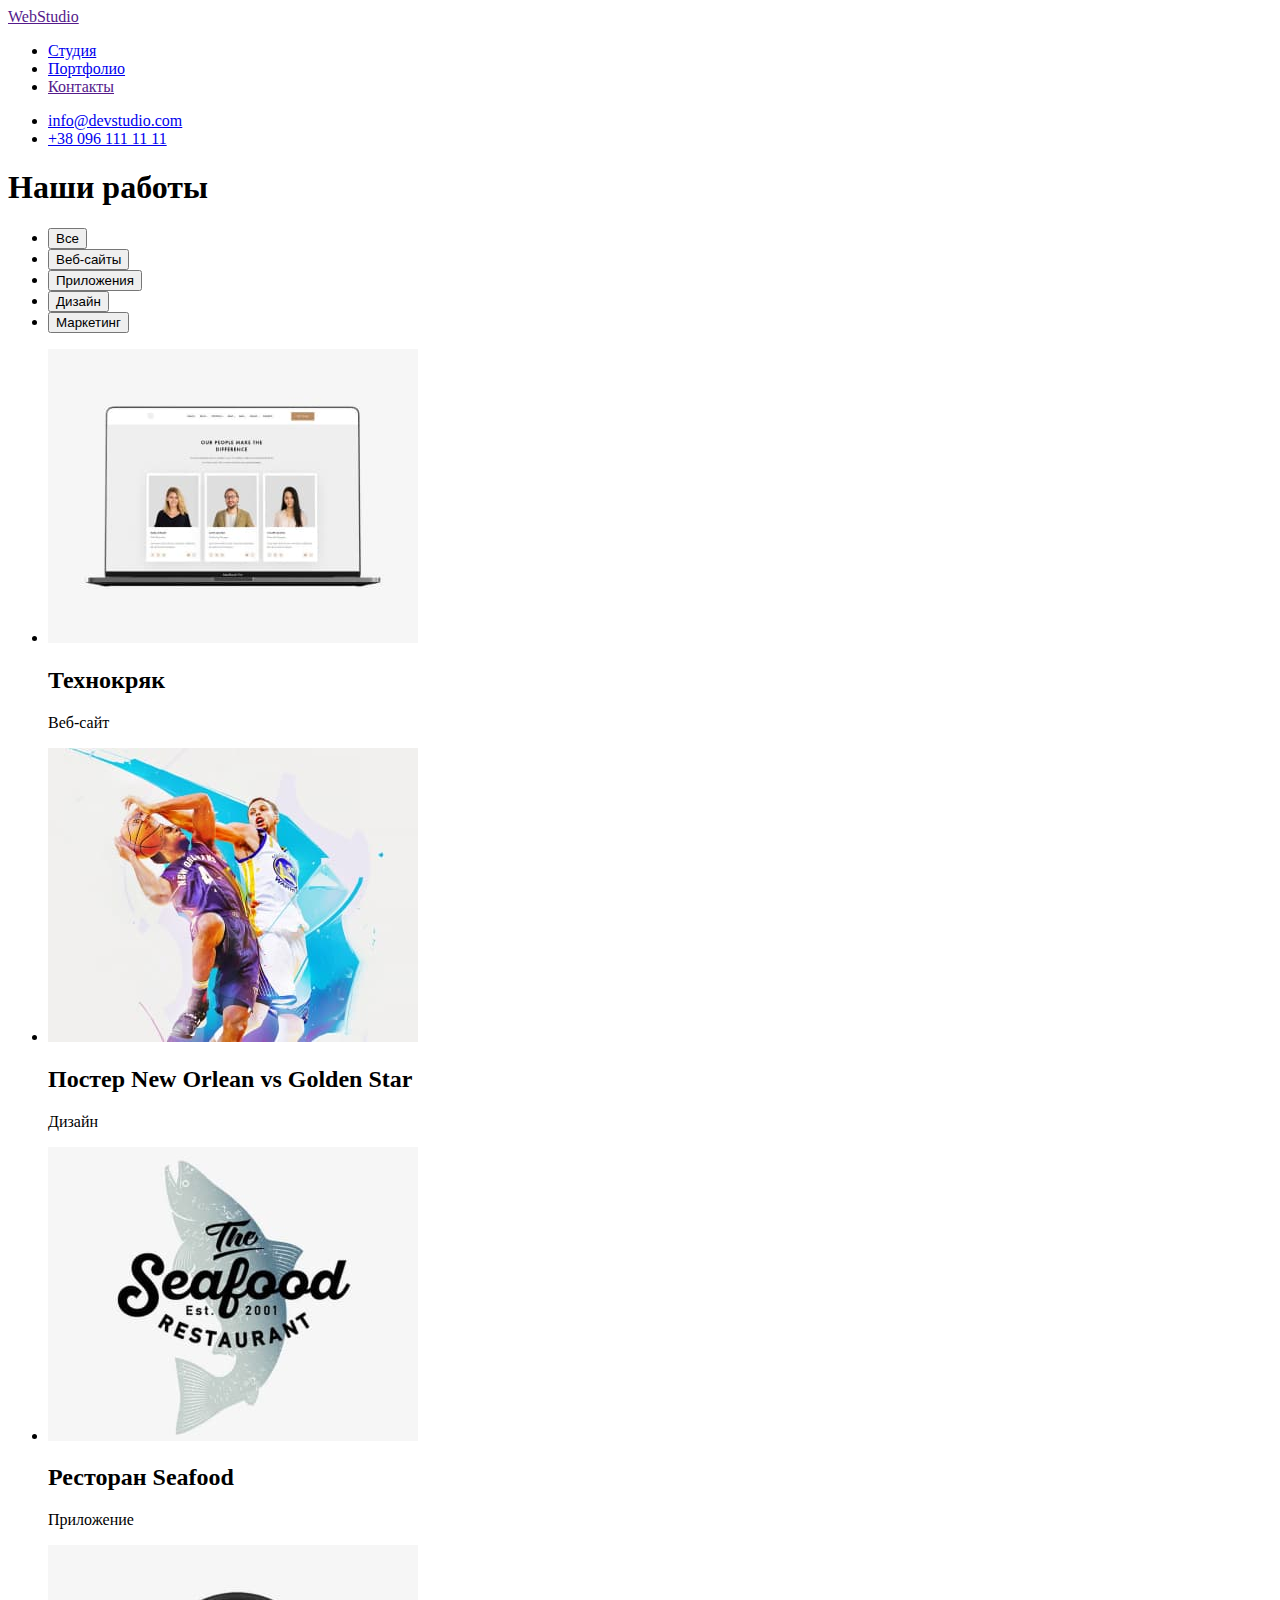
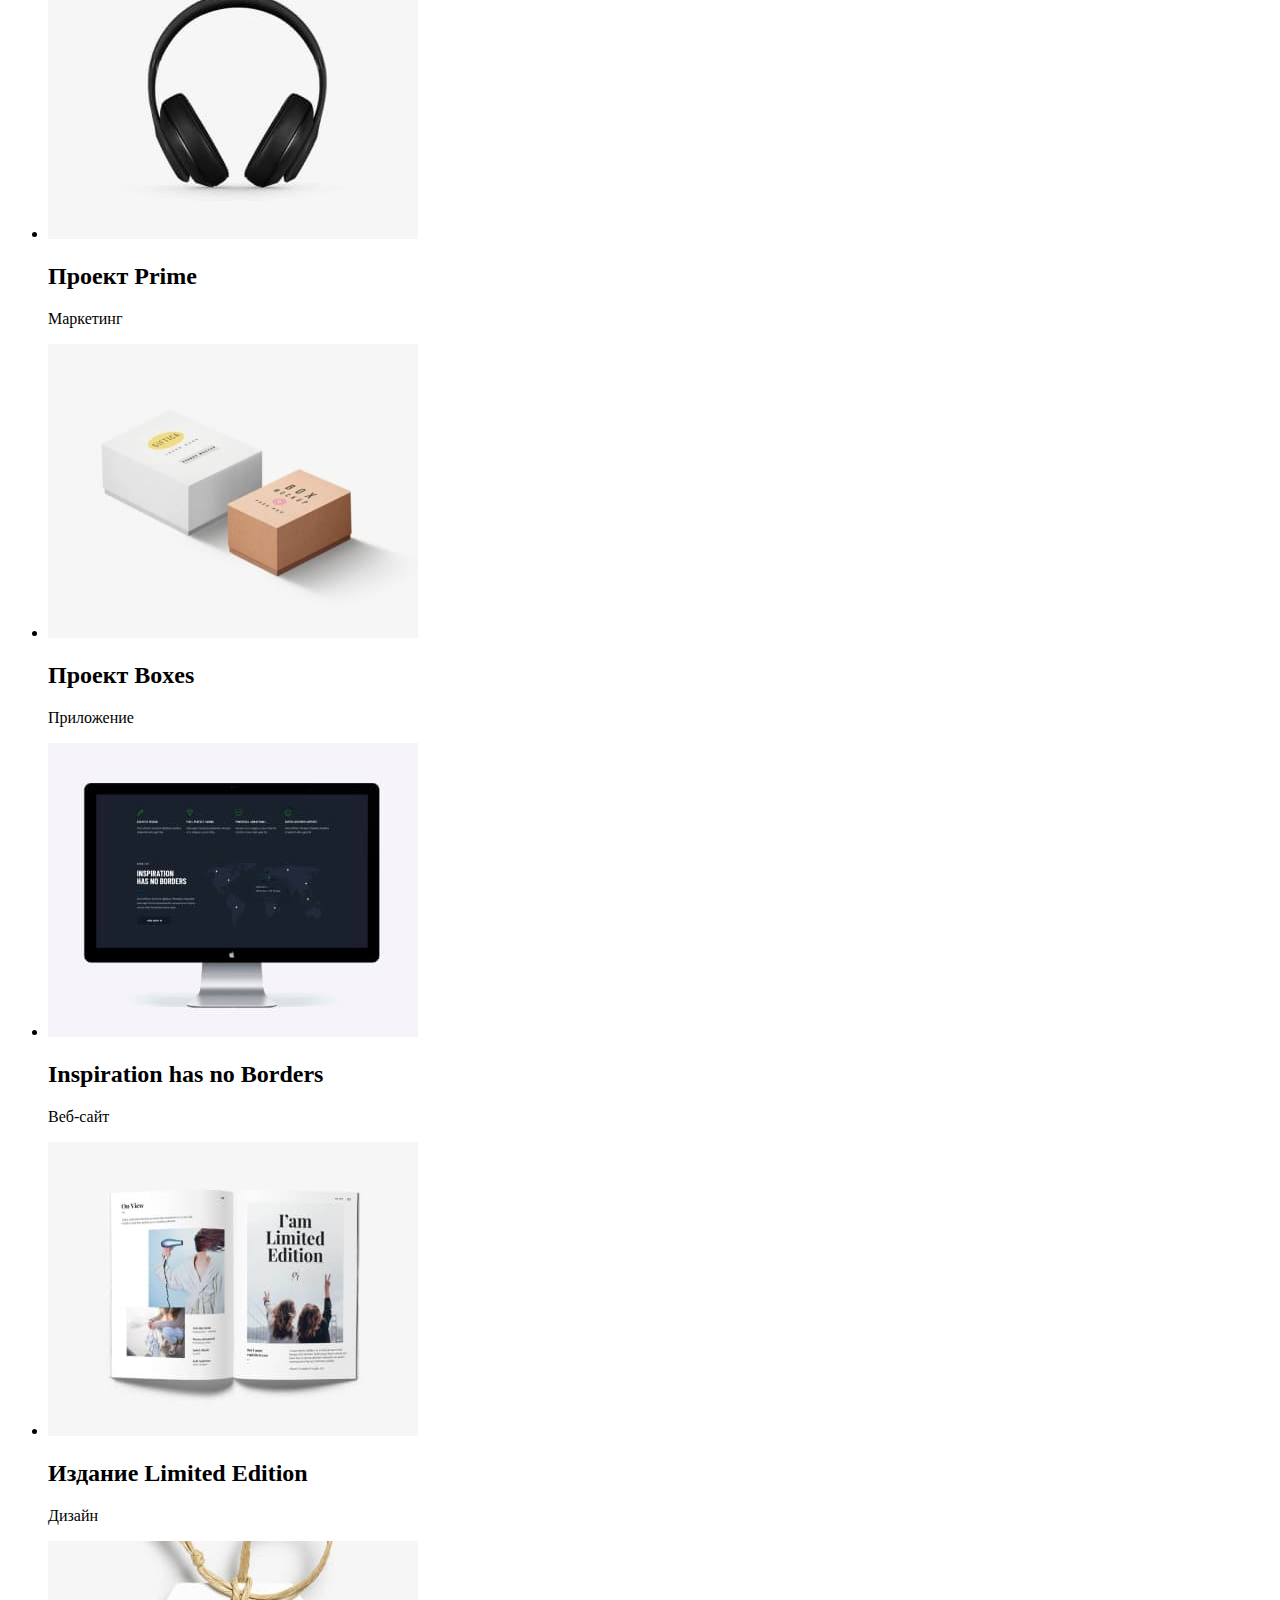
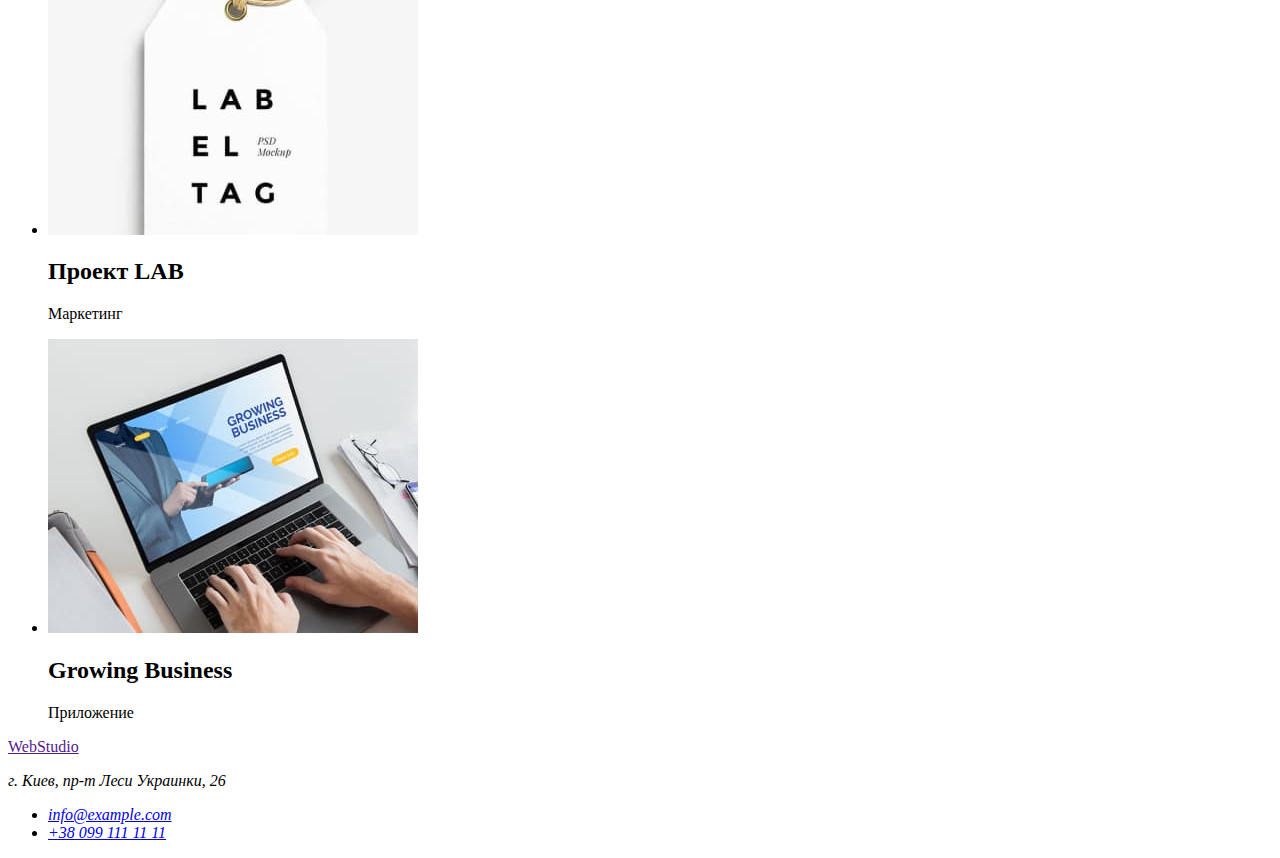
==== portfolio.html @ 91c0edac "Делает разметку для Портфолио" ====
<!DOCTYPE html>
<html lang="ru">

<head>
    <meta charset="UTF-8">
    <meta http-equiv="X-UA-Compatible" content="IE=edge">
    <meta name="viewport" content="width=device-width, initial-scale=1.0">
    <title>Document</title>
</head>

<body>
    <header>
        <nav>
            <a href="">
                WebStudio
            </a>
            <ul>
                <li><a href="./index.html">Студия</a></li>
                <li><a href="./portfolio.html">Портфолио</a></li>
                <li><a href="">Контакты</a></li>
            </ul>
        </nav>
        <ul>
            <li><a href="mailto:info@devstudio.com">info@devstudio.com</a></li>
            <li><a href="tel:+380961111111">+38 096 111 11 11</a></li>
        </ul>

    </header>
    <main>
        <h1>Наши работы</h1>
        <ul>
            <li><button type="button">Все</button></li>
            <li><button type="button">Веб-сайты</button></li>
            <li><button type="button">Приложения</button></li>
            <li><button type="button">Дизайн</button></li>
            <li><button type="button">Маркетинг</button></li>
        </ul>
        <section>
            <ul>
                <li>
                    <img src="./images/img-1.jpg" alt="Разработка сайта" width="370" height="294">
                    <h2>Технокряк</h2>
                    <p>Веб-сайт</p>
                </li>
                <li>
                    <img src="./images/img-2.jpg" alt="Дизайн постера" width="370" height="294">
                    <h2>Постер <span lang="en">New Orlean vs Golden Star</span></h2>
                    <p>Дизайн</p>
                </li>
                <li>
                    <img src="./images/img-3.jpg" alt="Приложение для ресторана" width="370" height="294">
                    <h2>Ресторан <span lang="en">Seafood</span></h2>
                    <p>Приложение</p>
                </li>
                <li>
                    <img src="./images/img-4.jpg" alt="Маркетинговый проект для аксессуаров" width="370" height="294">
                    <h2>Проект <span lang="en">Prime</span></h2>
                    <p>Маркетинг</p>
                </li>
                <li>
                    <img src="./images/img-5.jpg" alt="Маркетинговый проект для упаковочных материалов" width="370"
                        height="294">
                    <h2>Проект <span lang="en">Boxes</span></h2>
                    <p>Приложение</p>
                </li>
                <li>
                    <img src="./images/img-6.jpg" alt="Разработка веб сайта" width="370" height="294">
                    <h2 lang="en">Inspiration has no Borders</h2>
                    <p>Веб-сайт</p>
                </li>
                <li>
                    <img src="./images/img-7.jpg" alt="Дизайн для печатного издания" width="370" height="294">
                    <h2>Издание <span lang="en">Limited Edition</span></h2>
                    <p>Дизайн</p>
                </li>
                <li>
                    <img src="./images/img-8.jpg" alt="Маркетинговый проект для ярлыков на одежду" width="370"
                        height="294">
                    <h2>Проект <span lang="en">LAB</span></h2>
                    <p>Маркетинг</p>
                </li>
                <li>
                    <img src="./images/img-9.jpg" alt="Разработка приложения для сайта" width="370" height="294">
                    <h2 lang="en">Growing Business</h2>
                    <p>Приложение</p>
                </li>
            </ul>
        </section>
    </main>

    <footer>
        <a href="">
            WebStudio
        </a>
        <address>
            <p>г. Киев, пр-т Леси Украинки, 26</p>
            <ul>
                <li><a href="mailto:info@example.com">info@example.com</a></li>
                <li><a href="tel:+380991111111">+38 099 111 11 11</a></li>
            </ul>

        </address>

    </footer>
</body>

</html>
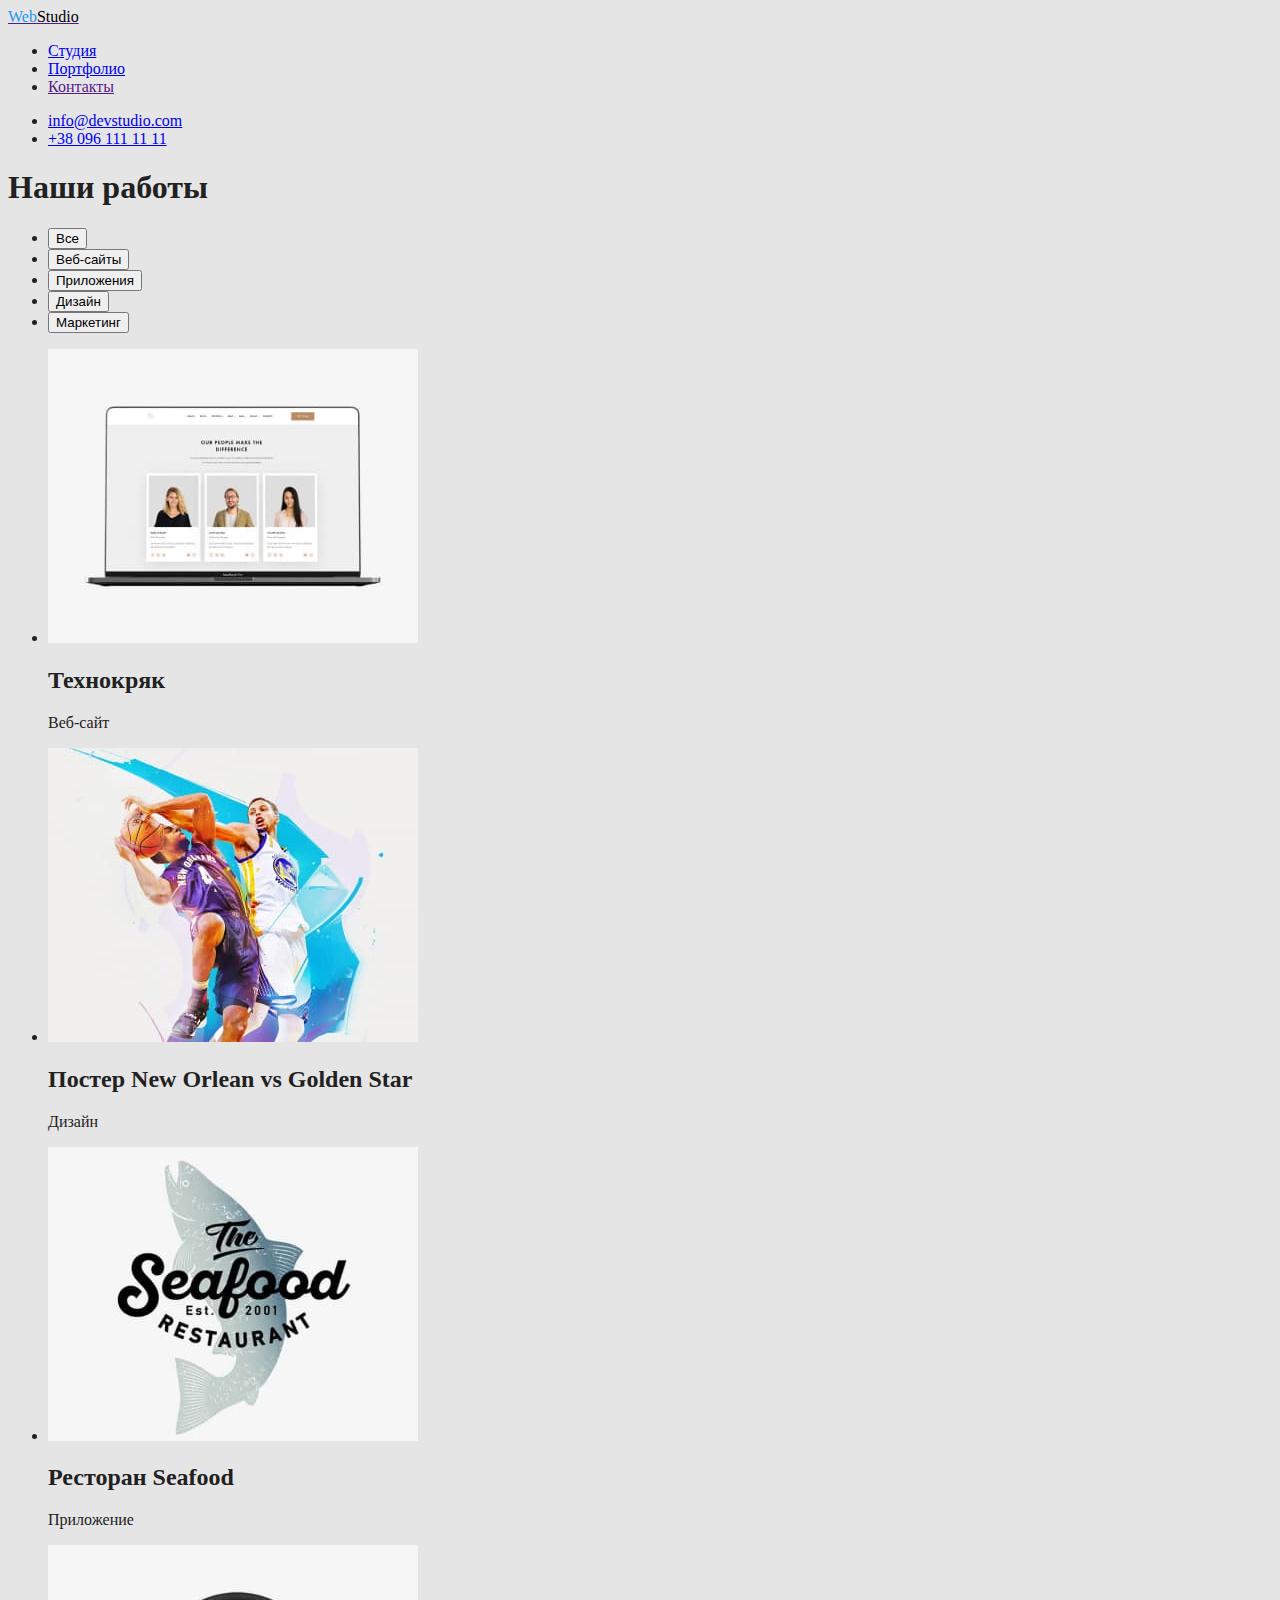
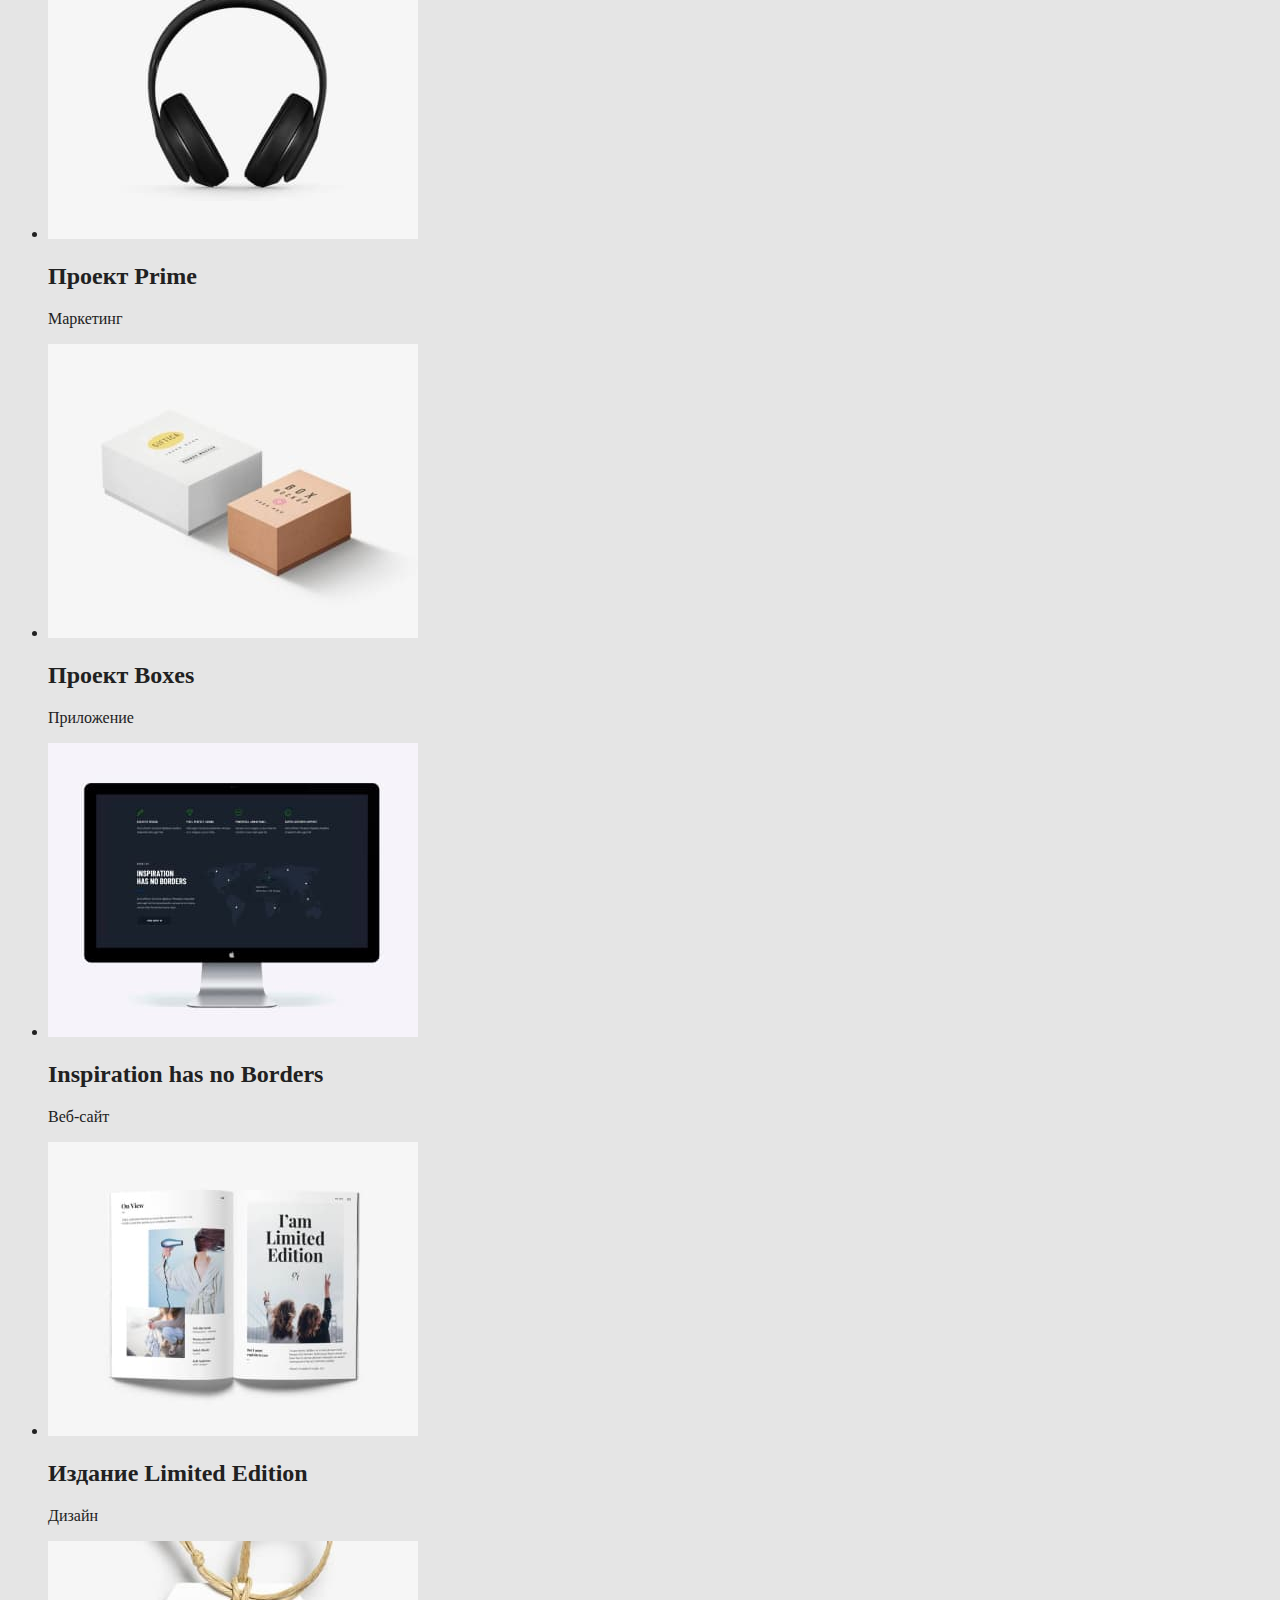
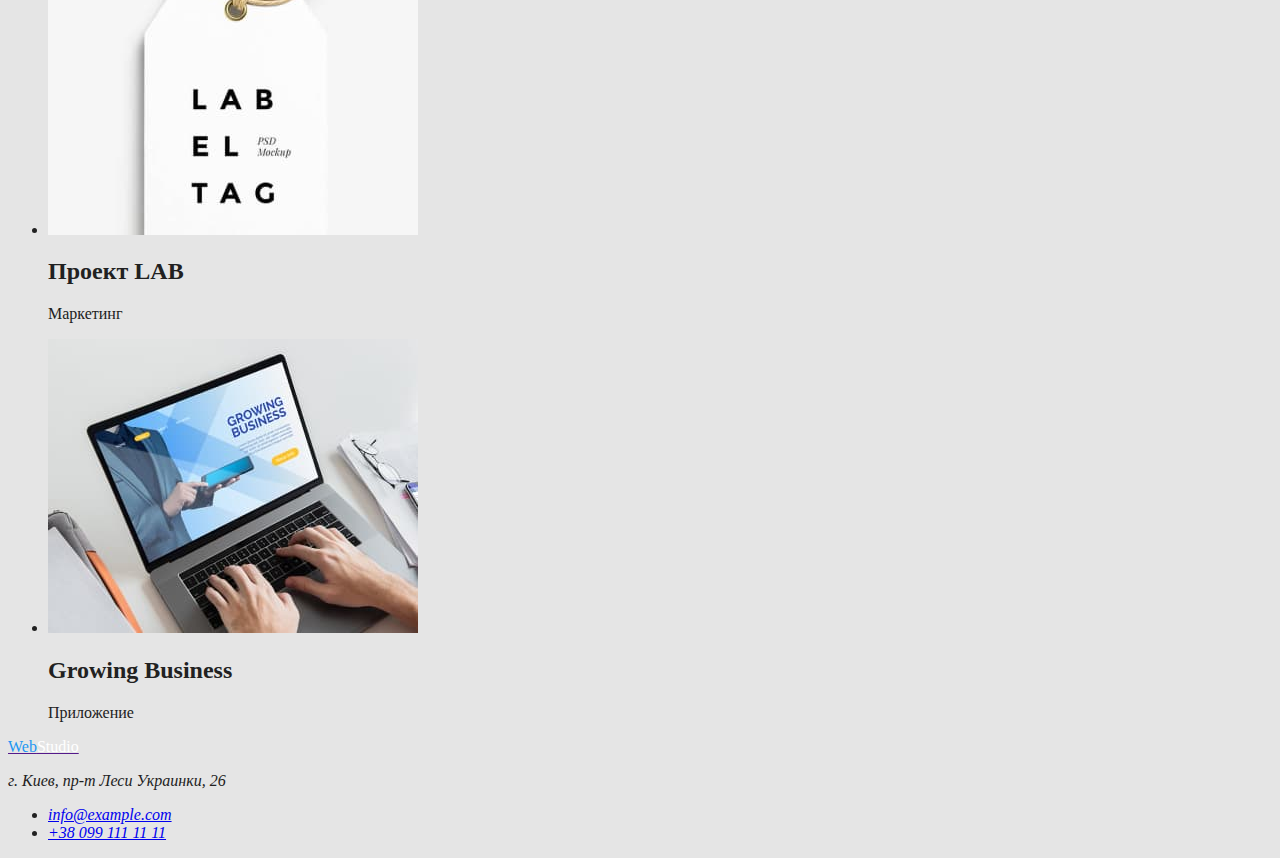
==== commit ac8ded8c: "Добавляет файл стилей" ====
--- a/portfolio.html
+++ b/portfolio.html
@@ -6,13 +6,14 @@
     <meta http-equiv="X-UA-Compatible" content="IE=edge">
     <meta name="viewport" content="width=device-width, initial-scale=1.0">
     <title>Document</title>
+    <link rel="stylesheet" href="./css/styles.css">
 </head>
 
 <body>
     <header>
         <nav>
             <a href="">
-                WebStudio
+                <span class="logo">Web</span><span class="logopart1">Studio</span>
             </a>
             <ul>
                 <li><a href="./index.html">Студия</a></li>
@@ -90,7 +91,7 @@
 
     <footer>
         <a href="">
-            WebStudio
+            <span class="logo">Web</span><span class="logopart2">Studio</span>
         </a>
         <address>
             <p>г. Киев, пр-т Леси Украинки, 26</p>
--- a/css/styles.css
+++ b/css/styles.css
@@ -0,0 +1,26 @@
+body {
+  background: #e5e5e5;
+  color: #212121;
+}
+
+:root {
+  --paragraph-text-color: #757575;
+  --title-text-color: #212121;
+  --accent-text-color: #2196f3;
+  --primary-white-color: #ffffff;
+  --adress-text-color: rgba(255, 255, 255, 0.6);
+}
+
+/* Логотип */
+
+.logo {
+  color: #2196f3;
+}
+
+.logopart1 {
+  color: #000000;
+}
+
+.logopart2 {
+  color: #ffffff;
+}
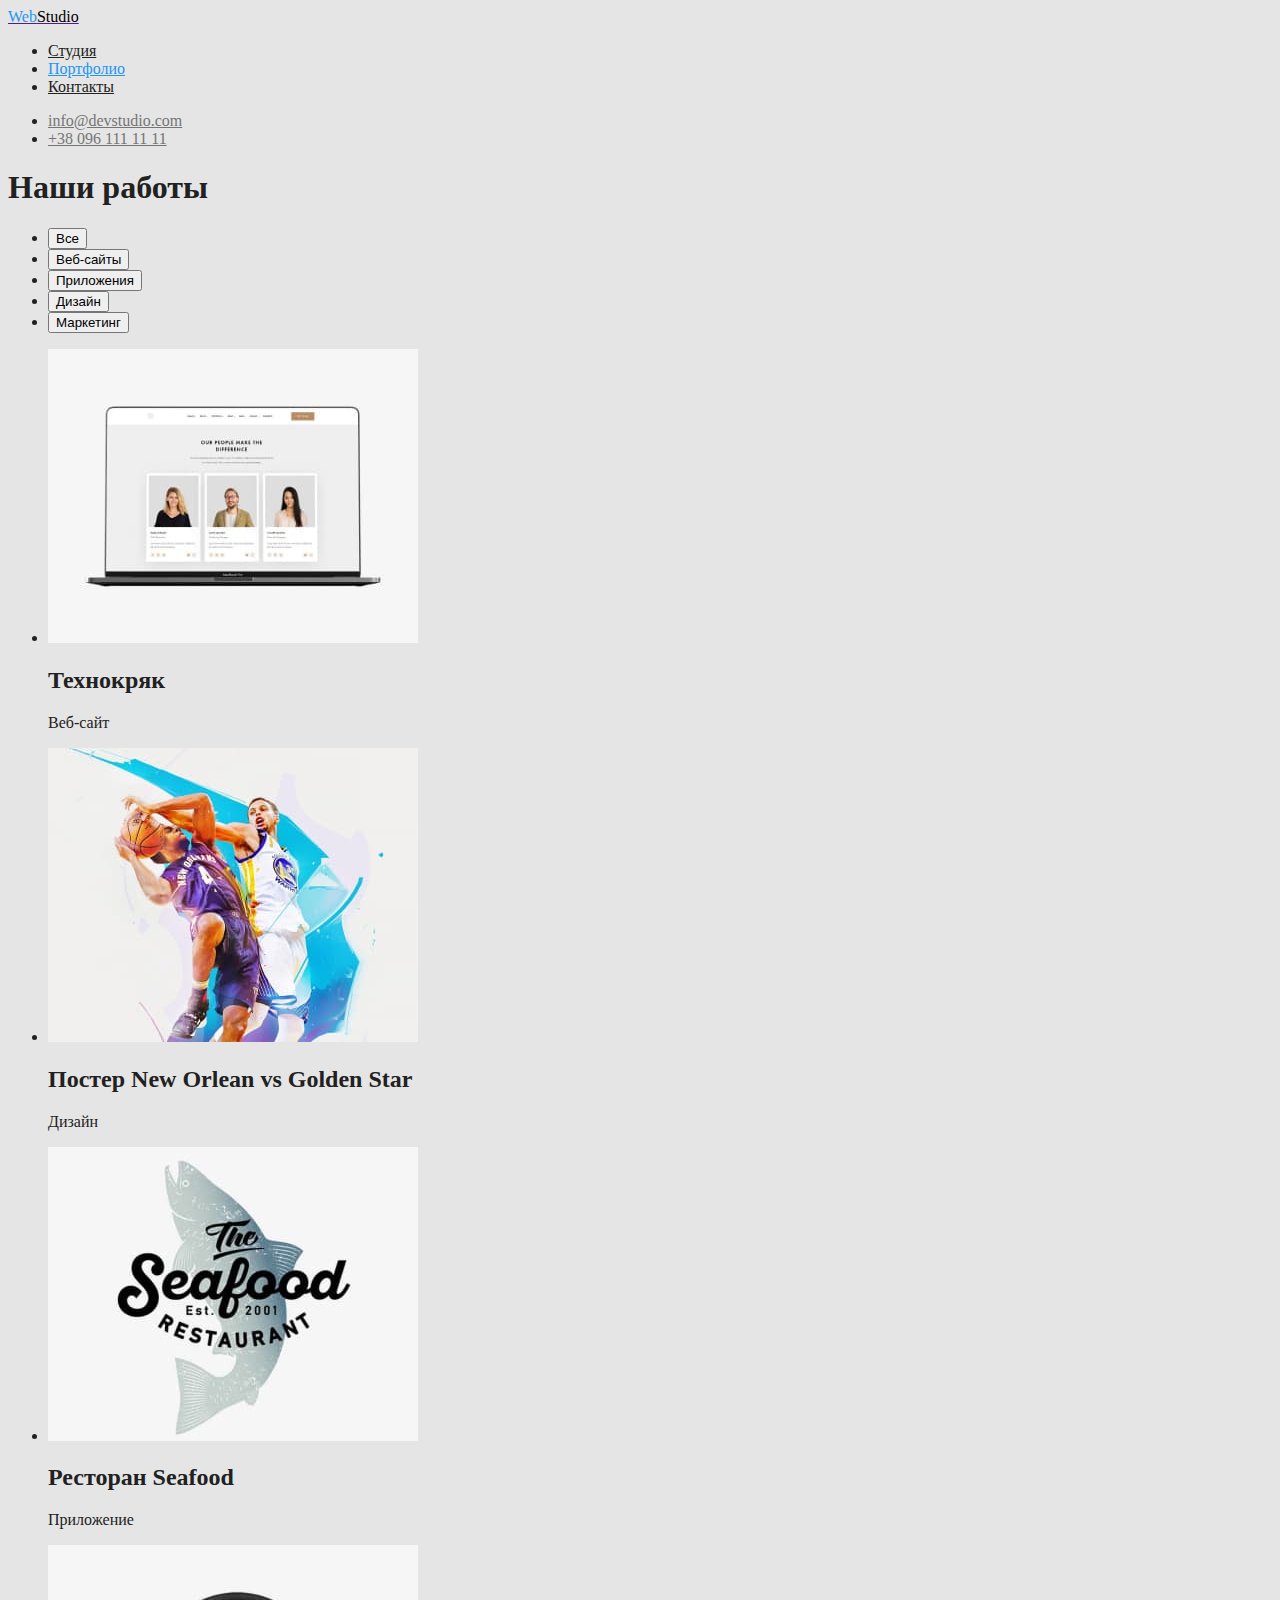
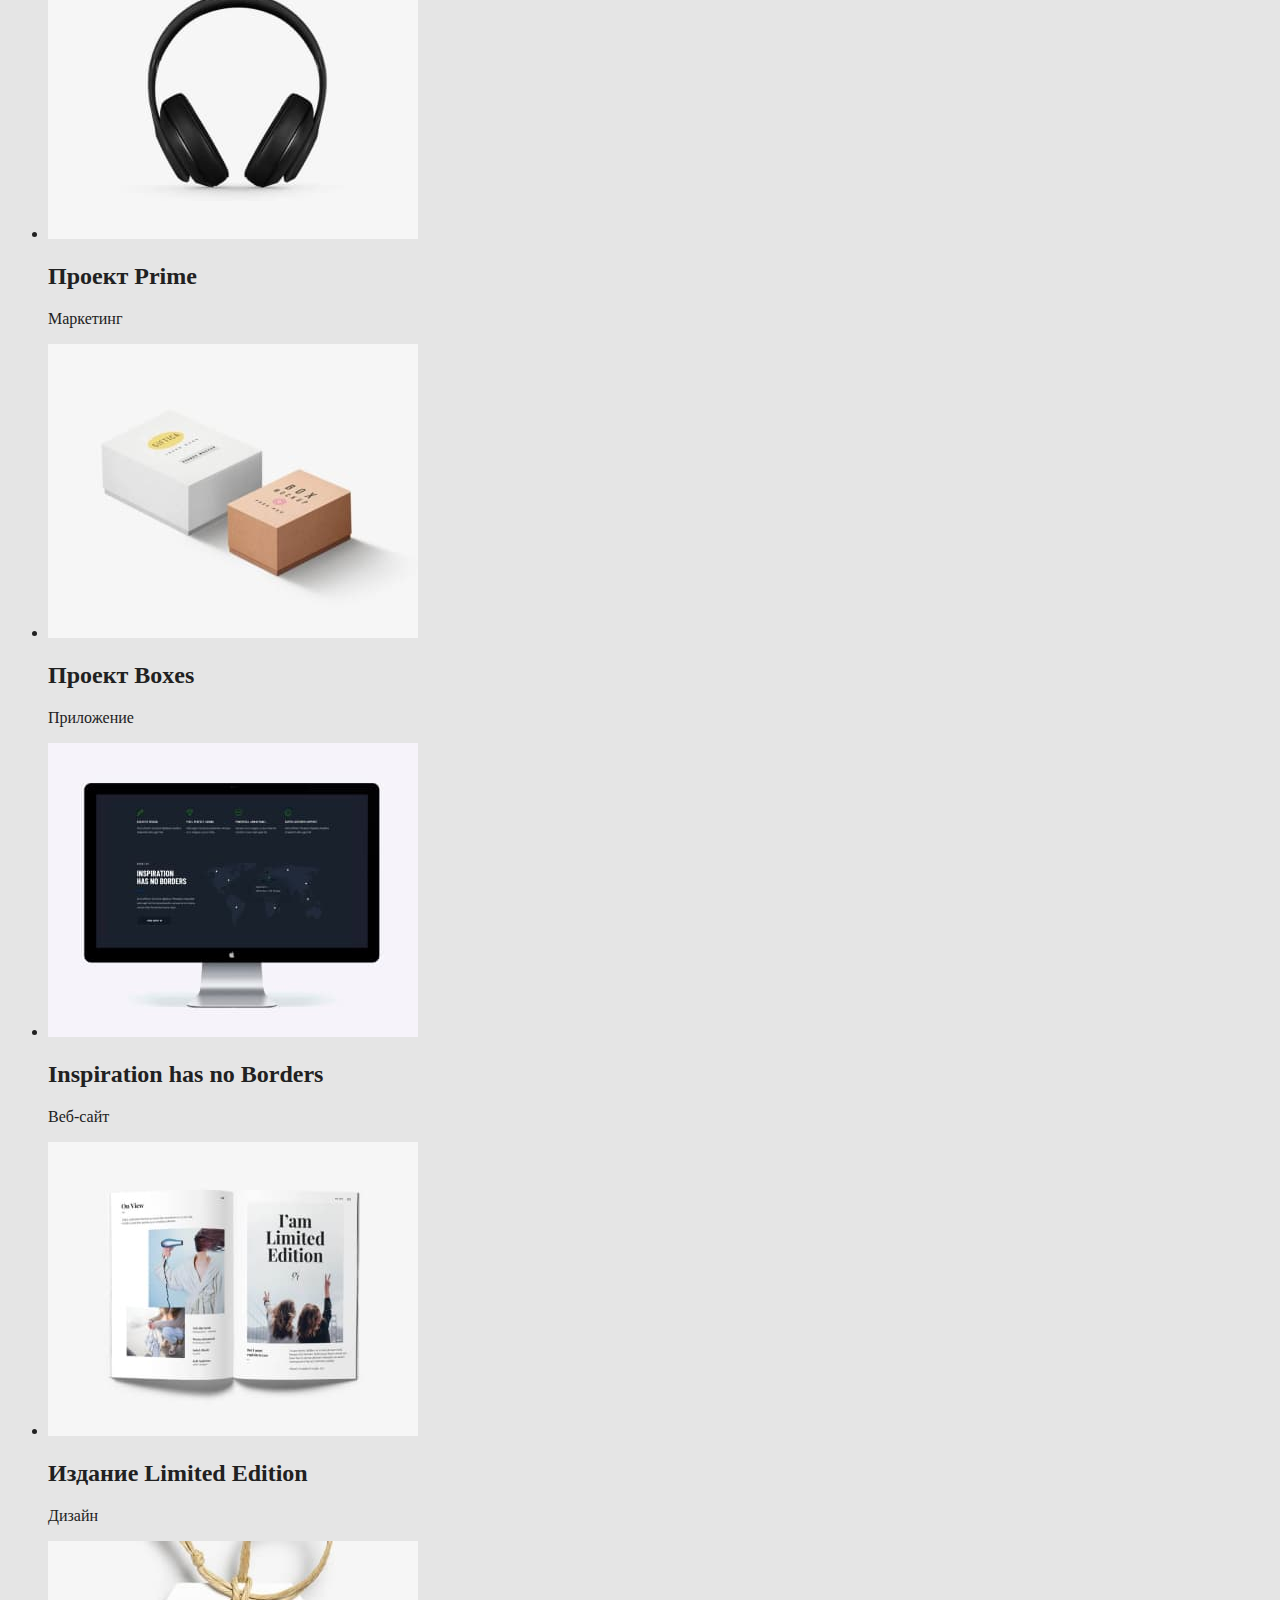
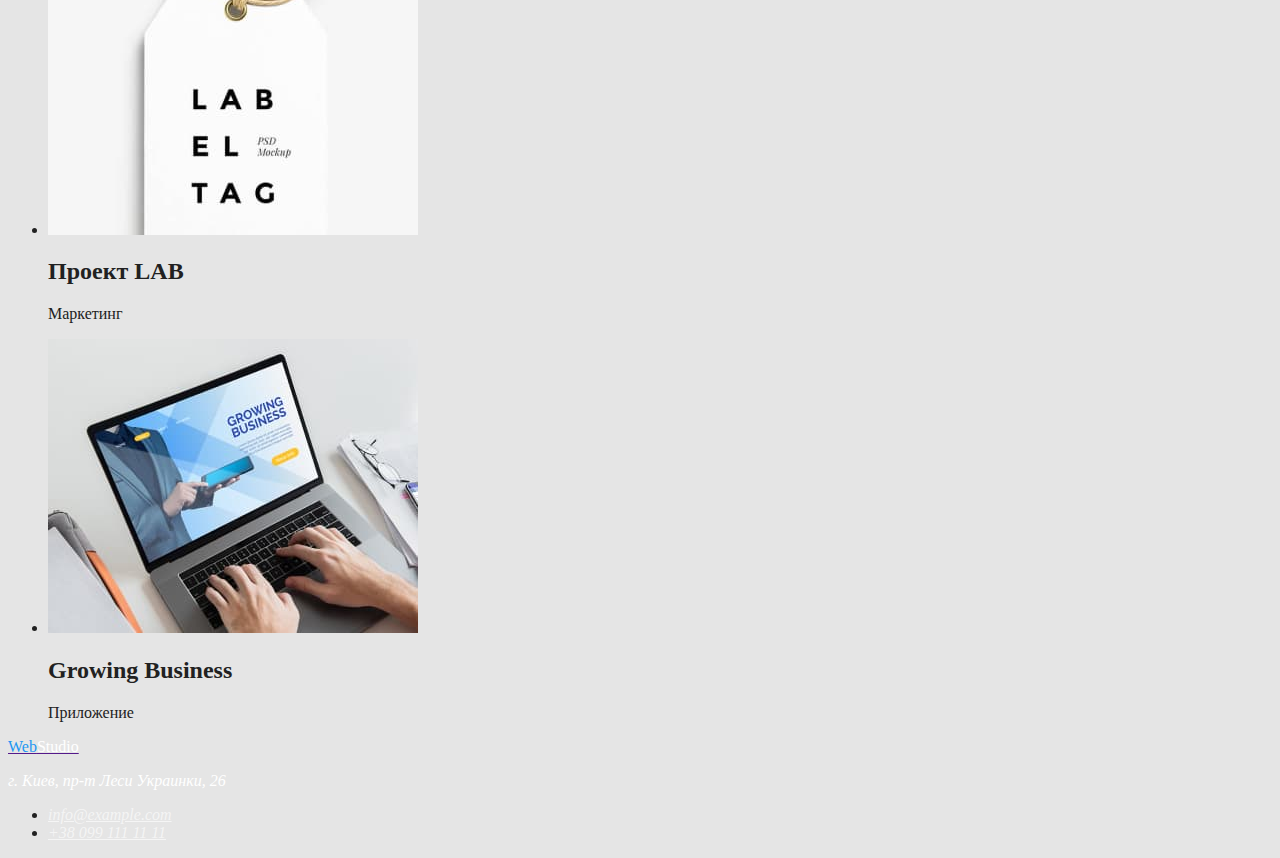
==== commit d2f868d3: "Размечает цветовую палитру" ====
--- a/portfolio.html
+++ b/portfolio.html
@@ -15,15 +15,15 @@
             <a href="">
                 <span class="logo">Web</span><span class="logopart1">Studio</span>
             </a>
-            <ul>
-                <li><a href="./index.html">Студия</a></li>
-                <li><a href="./portfolio.html">Портфолио</a></li>
-                <li><a href="">Контакты</a></li>
+            <ul class="site-nav">
+                <li><a href="./index.html" class="link">Студия</a></li>
+                <li><a href="./portfolio.html" class="link current">Портфолио</a></li>
+                <li><a href="" class="link">Контакты</a></li>
             </ul>
         </nav>
-        <ul>
-            <li><a href="mailto:info@devstudio.com">info@devstudio.com</a></li>
-            <li><a href="tel:+380961111111">+38 096 111 11 11</a></li>
+        <ul class="contacts">
+            <li><a href="mailto:info@devstudio.com" class="contacts-item">info@devstudio.com</a></li>
+            <li><a href="tel:+380961111111" class="contacts-item">+38 096 111 11 11</a></li>
         </ul>
 
     </header>
@@ -94,10 +94,10 @@
             <span class="logo">Web</span><span class="logopart2">Studio</span>
         </a>
         <address>
-            <p>г. Киев, пр-т Леси Украинки, 26</p>
-            <ul>
-                <li><a href="mailto:info@example.com">info@example.com</a></li>
-                <li><a href="tel:+380991111111">+38 099 111 11 11</a></li>
+            <p class="city">г. Киев, пр-т Леси Украинки, 26</p>
+            <ul class="info">
+                <li><a href="mailto:info@example.com" class="item">info@example.com</a></li>
+                <li><a href="tel:+380991111111" class="item">+38 099 111 11 11</a></li>
             </ul>
 
         </address>
--- a/css/styles.css
+++ b/css/styles.css
@@ -1,20 +1,21 @@
+:root {
+  --primary-text-color: #212121;
+  --paragraph-text-color: #757575; /*цвет параграфов*/
+  --title-text-color: #212121; /*цвет заголовков*/
+  --accent-color: #2196f3; /*цвет акцентов*/
+  --primary-white-color: #ffffff; /*цвет преимущественного*/
+  --adress-text-color: rgba(255, 255, 255, 0.6); /*цвет текста в футере*/
+}
+
 body {
   background: #e5e5e5;
   color: #212121;
 }
 
-:root {
-  --paragraph-text-color: #757575;
-  --title-text-color: #212121;
-  --accent-text-color: #2196f3;
-  --primary-white-color: #ffffff;
-  --adress-text-color: rgba(255, 255, 255, 0.6);
-}
-
 /* Логотип */
 
 .logo {
-  color: #2196f3;
+  color: var(--accent-color);
 }
 
 .logopart1 {
@@ -22,5 +23,68 @@
 }
 
 .logopart2 {
-  color: #ffffff;
+  color: var(--primary-white-color);
 }
+
+/* site-nav*/
+
+.site-nav .link {
+  color: #212121;
+}
+
+.site-nav .link:hover,
+.site-nav .link:focus {
+  color: var(--accent-color);
+}
+
+.site-nav .link.current {
+  color: var(--accent-color);
+}
+
+.contacts .contacts-item {
+  color: var(--paragraph-text-color);
+}
+
+.contacts .contacts-item:hover,
+.contacts .contacts-item:focus {
+  color: var(--accent-color);
+}
+
+/*Hero*/
+
+.hero-title {
+  color: var(--primary-white-color);
+}
+
+.btn {
+  background-color: var(--accent-color);
+  color: var(--primary-white-color);
+}
+
+/*Section*/
+
+/*.section-title {
+  
+} оставила данный класс на перечне преимуществ*/
+
+.section .paragraph {
+  color: var(--paragraph-text-color);
+}
+
+.work .team {
+  /*заголовки для шрифтов*/
+}
+
+.profession {
+  color: var(--paragraph-text-color);
+}
+
+/*Footer*/
+
+.city {
+  color: var(--primary-white-color);
+}
+
+.info .item {
+  color: rgba(255, 255, 255, 0.6);
+}
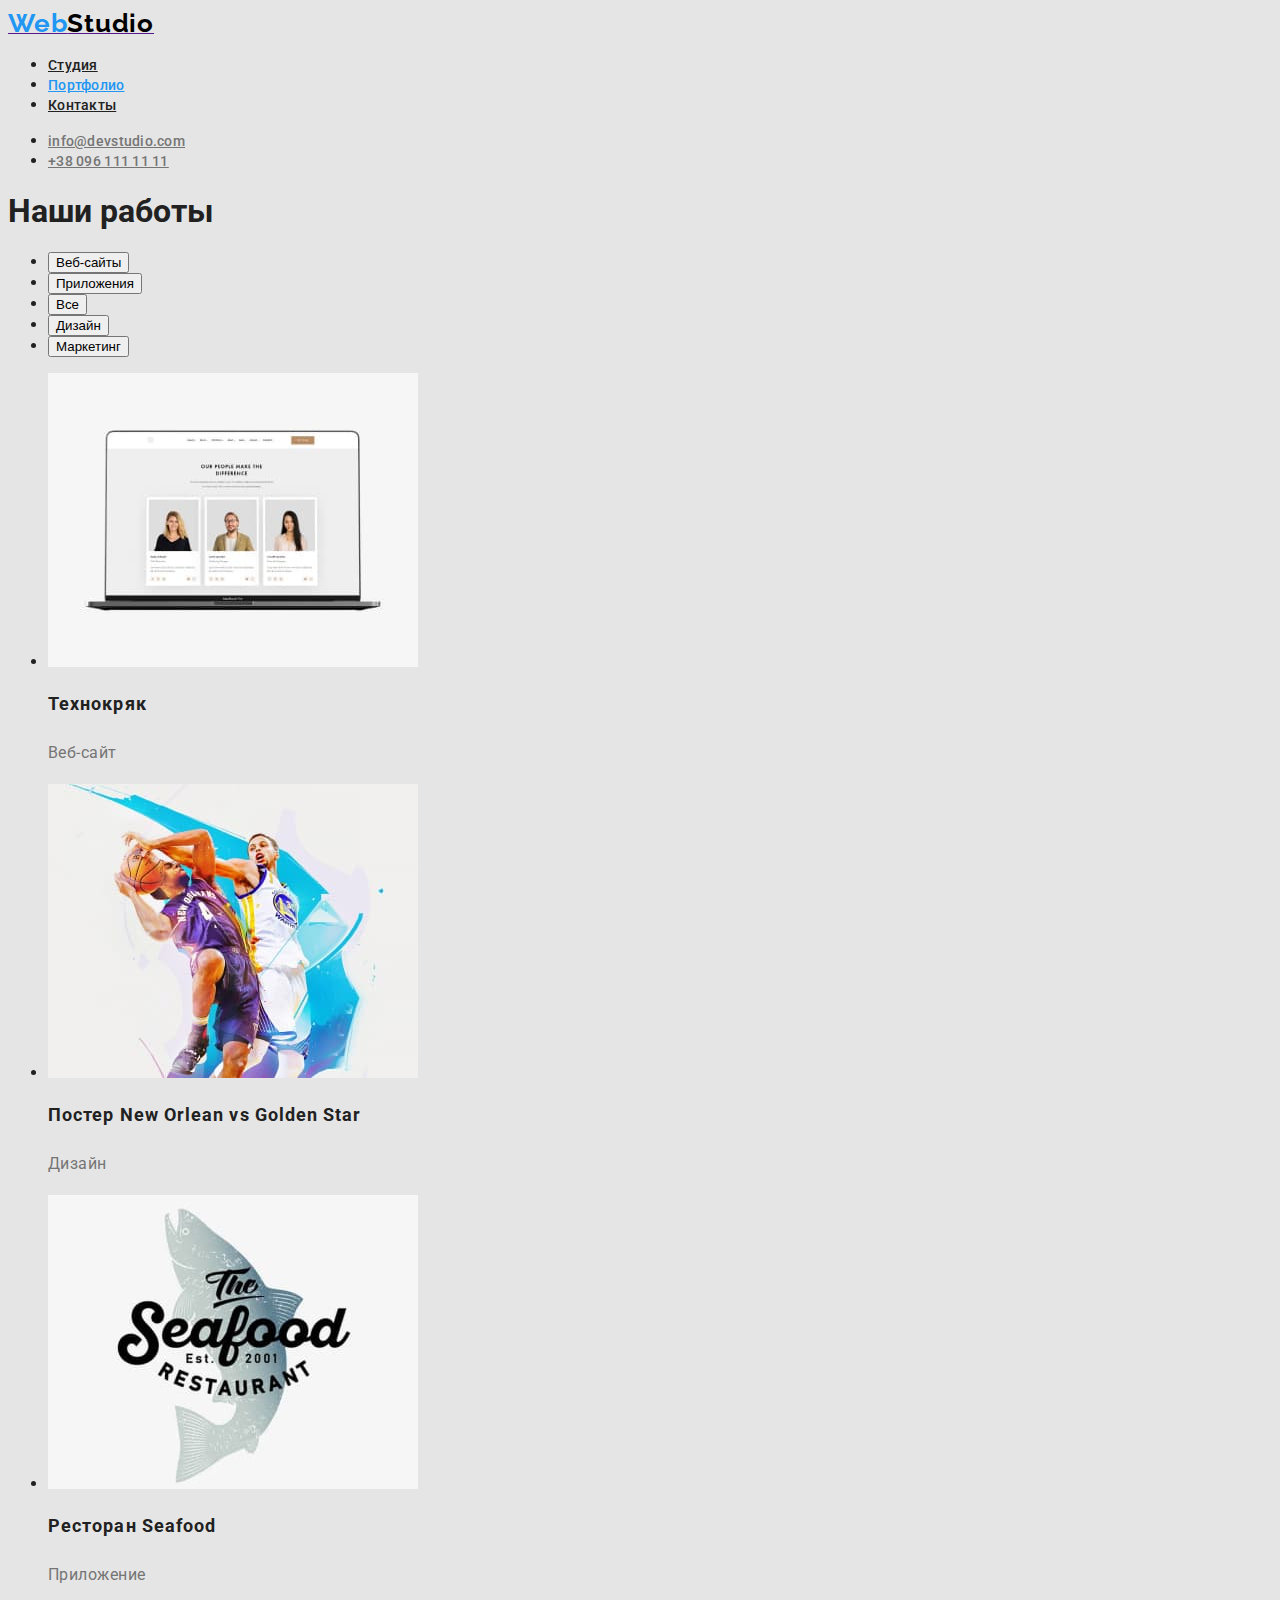
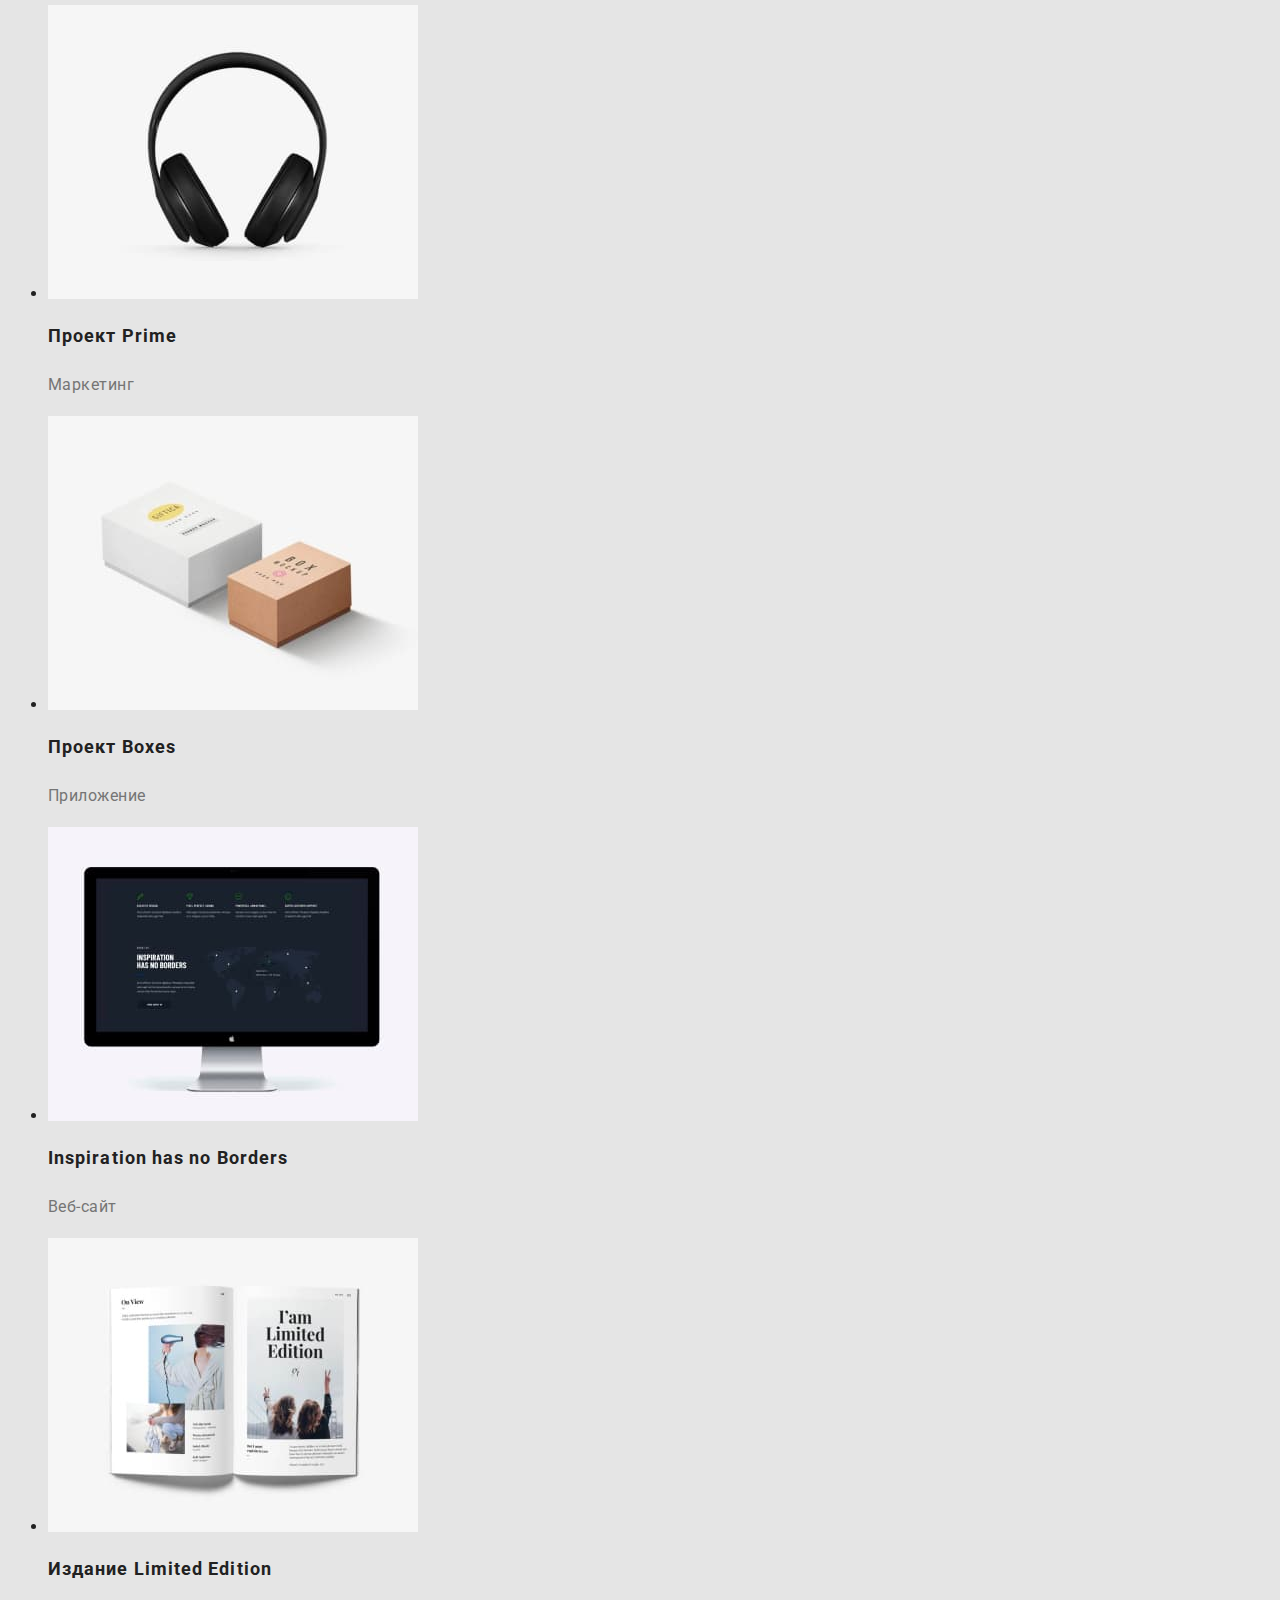
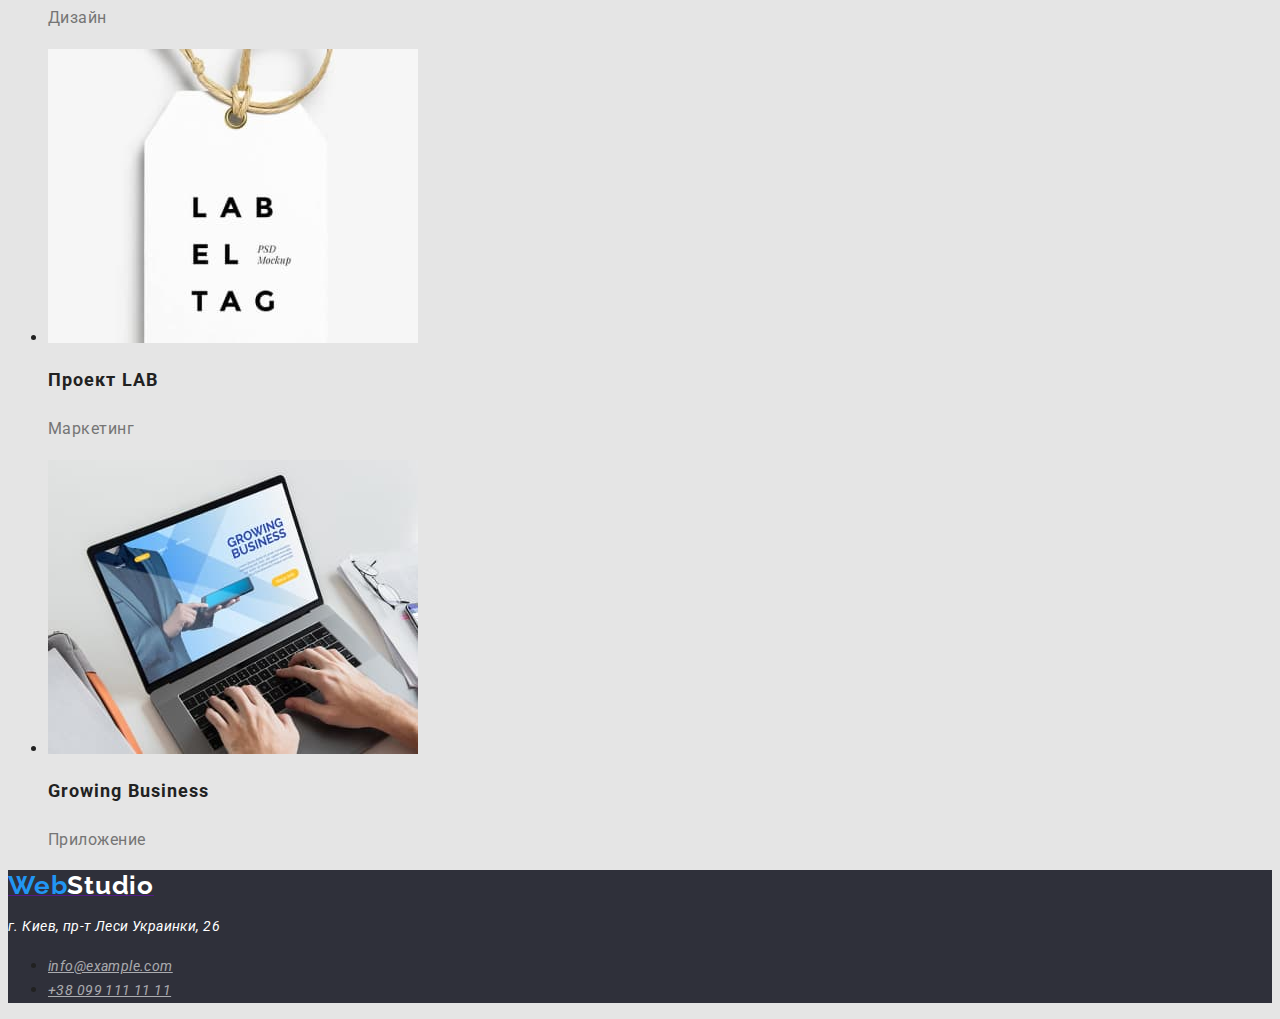
==== commit 132ba88e: "Добавляет шрифты" ====
--- a/portfolio.html
+++ b/portfolio.html
@@ -6,6 +6,10 @@
     <meta http-equiv="X-UA-Compatible" content="IE=edge">
     <meta name="viewport" content="width=device-width, initial-scale=1.0">
     <title>Document</title>
+    <link rel="preconnect" href="https://fonts.googleapis.com">
+    <link rel="preconnect" href="https://fonts.gstatic.com" crossorigin>
+    <link href="https://fonts.googleapis.com/css2?family=Raleway:wght@700&family=Roboto:wght@400;500;700;900&display=swap"
+        rel="stylesheet">
     <link rel="stylesheet" href="./css/styles.css">
 </head>
 
@@ -29,67 +33,67 @@
     </header>
     <main>
         <h1>Наши работы</h1>
-        <ul>
-            <li><button type="button">Все</button></li>
-            <li><button type="button">Веб-сайты</button></li>
-            <li><button type="button">Приложения</button></li>
-            <li><button type="button">Дизайн</button></li>
-            <li><button type="button">Маркетинг</button></li>
+        <ul class="services">
+            <li><button type="button" class="link">Веб-сайты</button></li>
+            <li><button type="button" class="link">Приложения</button></li>
+            <li><button type="button" class="link">Все</button></li>
+            <li><button type="button" class="link">Дизайн</button></li>
+            <li><button type="button" class="link">Маркетинг</button></li>
         </ul>
-        <section>
-            <ul>
+        <section class="projects">
+            <ul class="projects-list">
                 <li>
-                    <img src="./images/img-1.jpg" alt="Разработка сайта" width="370" height="294">
-                    <h2>Технокряк</h2>
-                    <p>Веб-сайт</p>
+                    <img src="./images/img-1.jpg" alt="Изображение сайта на мониторе" width="370" height="294">
+                    <h2 class="projects-title">Технокряк</h2>
+                    <p class="projects-item">Веб-сайт</p>
                 </li>
                 <li>
-                    <img src="./images/img-2.jpg" alt="Дизайн постера" width="370" height="294">
-                    <h2>Постер <span lang="en">New Orlean vs Golden Star</span></h2>
-                    <p>Дизайн</p>
+                    <img src="./images/img-2.jpg" alt="Два баскетболиста" width="370" height="294">
+                    <h2 class="projects-title">Постер <span lang="en">New Orlean vs Golden Star</span></h2>
+                    <p class="projects-item">Дизайн</p>
                 </li>
                 <li>
-                    <img src="./images/img-3.jpg" alt="Приложение для ресторана" width="370" height="294">
-                    <h2>Ресторан <span lang="en">Seafood</span></h2>
-                    <p>Приложение</p>
+                    <img src="./images/img-3.jpg" alt="Логотип ресторана" width="370" height="294">
+                    <h2 class="projects-title">Ресторан <span lang="en">Seafood</span></h2>
+                    <p class="projects-item">Приложение</p>
                 </li>
                 <li>
-                    <img src="./images/img-4.jpg" alt="Маркетинговый проект для аксессуаров" width="370" height="294">
-                    <h2>Проект <span lang="en">Prime</span></h2>
-                    <p>Маркетинг</p>
+                    <img src="./images/img-4.jpg" alt="Наушники" width="370" height="294">
+                    <h2 class="projects-title">Проект <span lang="en">Prime</span></h2>
+                    <p class="projects-item">Маркетинг</p>
                 </li>
                 <li>
-                    <img src="./images/img-5.jpg" alt="Маркетинговый проект для упаковочных материалов" width="370"
+                    <img src="./images/img-5.jpg" alt="Две коробки из картона" width="370"
                         height="294">
-                    <h2>Проект <span lang="en">Boxes</span></h2>
-                    <p>Приложение</p>
+                    <h2 class="projects-title">Проект <span lang="en">Boxes</span></h2>
+                    <p class="projects-item">Приложение</p>
                 </li>
                 <li>
-                    <img src="./images/img-6.jpg" alt="Разработка веб сайта" width="370" height="294">
-                    <h2 lang="en">Inspiration has no Borders</h2>
-                    <p>Веб-сайт</p>
+                    <img src="./images/img-6.jpg" alt="Монитор компьютера" width="370" height="294">
+                    <h2 lang="en" class="projects-title">Inspiration has no Borders</h2>
+                    <p class="projects-item">Веб-сайт</p>
                 </li>
                 <li>
-                    <img src="./images/img-7.jpg" alt="Дизайн для печатного издания" width="370" height="294">
-                    <h2>Издание <span lang="en">Limited Edition</span></h2>
-                    <p>Дизайн</p>
+                    <img src="./images/img-7.jpg" alt="Раскрытая книга" width="370" height="294">
+                    <h2 class="projects-title">Издание <span lang="en">Limited Edition</span></h2>
+                    <p class="projects-item">Дизайн</p>
                 </li>
                 <li>
-                    <img src="./images/img-8.jpg" alt="Маркетинговый проект для ярлыков на одежду" width="370"
+                    <img src="./images/img-8.jpg" alt="Ярлык для одежды" width="370"
                         height="294">
-                    <h2>Проект <span lang="en">LAB</span></h2>
-                    <p>Маркетинг</p>
+                    <h2 class="projects-title">Проект <span lang="en">LAB</span></h2>
+                    <p class="projects-item">Маркетинг</p>
                 </li>
                 <li>
-                    <img src="./images/img-9.jpg" alt="Разработка приложения для сайта" width="370" height="294">
-                    <h2 lang="en">Growing Business</h2>
-                    <p>Приложение</p>
+                    <img src="./images/img-9.jpg" alt="Создание приложения на ноутбуке" width="370" height="294">
+                    <h2 lang="en" class="projects-title">Growing Business</h2>
+                    <p class="projects-item">Приложение</p>
                 </li>
             </ul>
         </section>
     </main>
 
-    <footer>
+    <footer class="footer">
         <a href="">
             <span class="logo">Web</span><span class="logopart2">Studio</span>
         </a>
@@ -99,9 +103,9 @@
                 <li><a href="mailto:info@example.com" class="item">info@example.com</a></li>
                 <li><a href="tel:+380991111111" class="item">+38 099 111 11 11</a></li>
             </ul>
-
+    
         </address>
-
+    
     </footer>
 </body>
 
--- a/css/styles.css
+++ b/css/styles.css
@@ -7,29 +7,52 @@
   --adress-text-color: rgba(255, 255, 255, 0.6); /*цвет текста в футере*/
 }
 
+/* Сайт Студия */
+
 body {
   background: #e5e5e5;
   color: #212121;
+
+  font-family: Roboto, sans-serif;
 }
 
 /* Логотип */
 
 .logo {
   color: var(--accent-color);
+  font-family: Raleway, sans-serif;
+  font-weight: 700;
+  font-size: 26px;
+  line-height: 1.19;
+  letter-spacing: 0.03em;
 }
 
 .logopart1 {
   color: #000000;
+  font-family: Raleway, sans-serif;
+  font-weight: 700;
+  font-size: 26px;
+  line-height: 1.19;
+  letter-spacing: 0.03em;
 }
 
 .logopart2 {
   color: var(--primary-white-color);
+  font-family: Raleway, sans-serif;
+  font-weight: 700;
+  font-size: 26px;
+  line-height: 1.19;
+  letter-spacing: 0.03em;
 }
 
 /* site-nav*/
 
 .site-nav .link {
   color: #212121;
+  font-weight: 500;
+  font-size: 14px;
+  line-height: 1.43;
+  letter-spacing: 0.02em;
 }
 
 .site-nav .link:hover,
@@ -43,6 +66,10 @@
 
 .contacts .contacts-item {
   color: var(--paragraph-text-color);
+  font-weight: 500;
+  font-size: 14px;
+  line-height: 1.43;
+  letter-spacing: 0.02em;
 }
 
 .contacts .contacts-item:hover,
@@ -54,37 +81,105 @@
 
 .hero-title {
   color: var(--primary-white-color);
+  font-weight: 900;
+  font-size: 44px;
+  line-height: 1.36;
+  text-align: center;
+  letter-spacing: 0.06em;
+  text-transform: uppercase;
 }
 
 .btn {
   background-color: var(--accent-color);
   color: var(--primary-white-color);
+  font-weight: 700;
+  font-size: 16px;
+  line-height: 1.88;
+  text-align: center;
+  letter-spacing: 0.06em;
 }
 
 /*Section*/
 
-/*.section-title {
-  
-} оставила данный класс на перечне преимуществ*/
+.section-title {
+  font-weight: 700;
+  font-size: 14px;
+  line-height: 1.43;
+  letter-spacing: 0.03em;
+  text-transform: uppercase;
+}
 
 .section .paragraph {
   color: var(--paragraph-text-color);
+  font-weight: 400;
+  font-size: 14px;
+  line-height: 1.71;
+  letter-spacing: 0.03em;
 }
 
-.work .team {
-  /*заголовки для шрифтов*/
+.work .team-title {
+  font-weight: 700;
+  font-size: 36px;
+  line-height: 1.67;
+  text-align: center;
+  letter-spacing: 0.03em;
+}
+
+.team {
+  background-color: #f5f4fa;
+}
+
+.name {
+  font-weight: 500;
+  font-size: 16px;
+  line-height: 1.19;
+  letter-spacing: 0.03em;
 }
 
 .profession {
   color: var(--paragraph-text-color);
+  font-weight: 400;
+  font-size: 16px;
+  line-height: 1.19px;
+  letter-spacing: 0.03em;
 }
 
 /*Footer*/
 
+.footer {
+  background-color: #2f303a;
+}
+
 .city {
   color: var(--primary-white-color);
+  font-weight: 400;
+  font-size: 14px;
+  line-height: 1.71;
+  letter-spacing: 0.03em;
 }
 
 .info .item {
   color: rgba(255, 255, 255, 0.6);
+
+  font-weight: 400;
+  font-size: 14px;
+  line-height: 1.71;
+  letter-spacing: 0.03em;
 }
+
+/* Сайт Портфолио */
+
+.projects-title {
+  font-weight: 700;
+  font-size: 18px;
+  line-height: 2;
+  letter-spacing: 0.06em;
+}
+
+.projects-item {
+  color: var(--paragraph-text-color);
+  font-weight: 400;
+  font-size: 16px;
+  line-height: 1.87;
+  letter-spacing: 0.03em;
+}
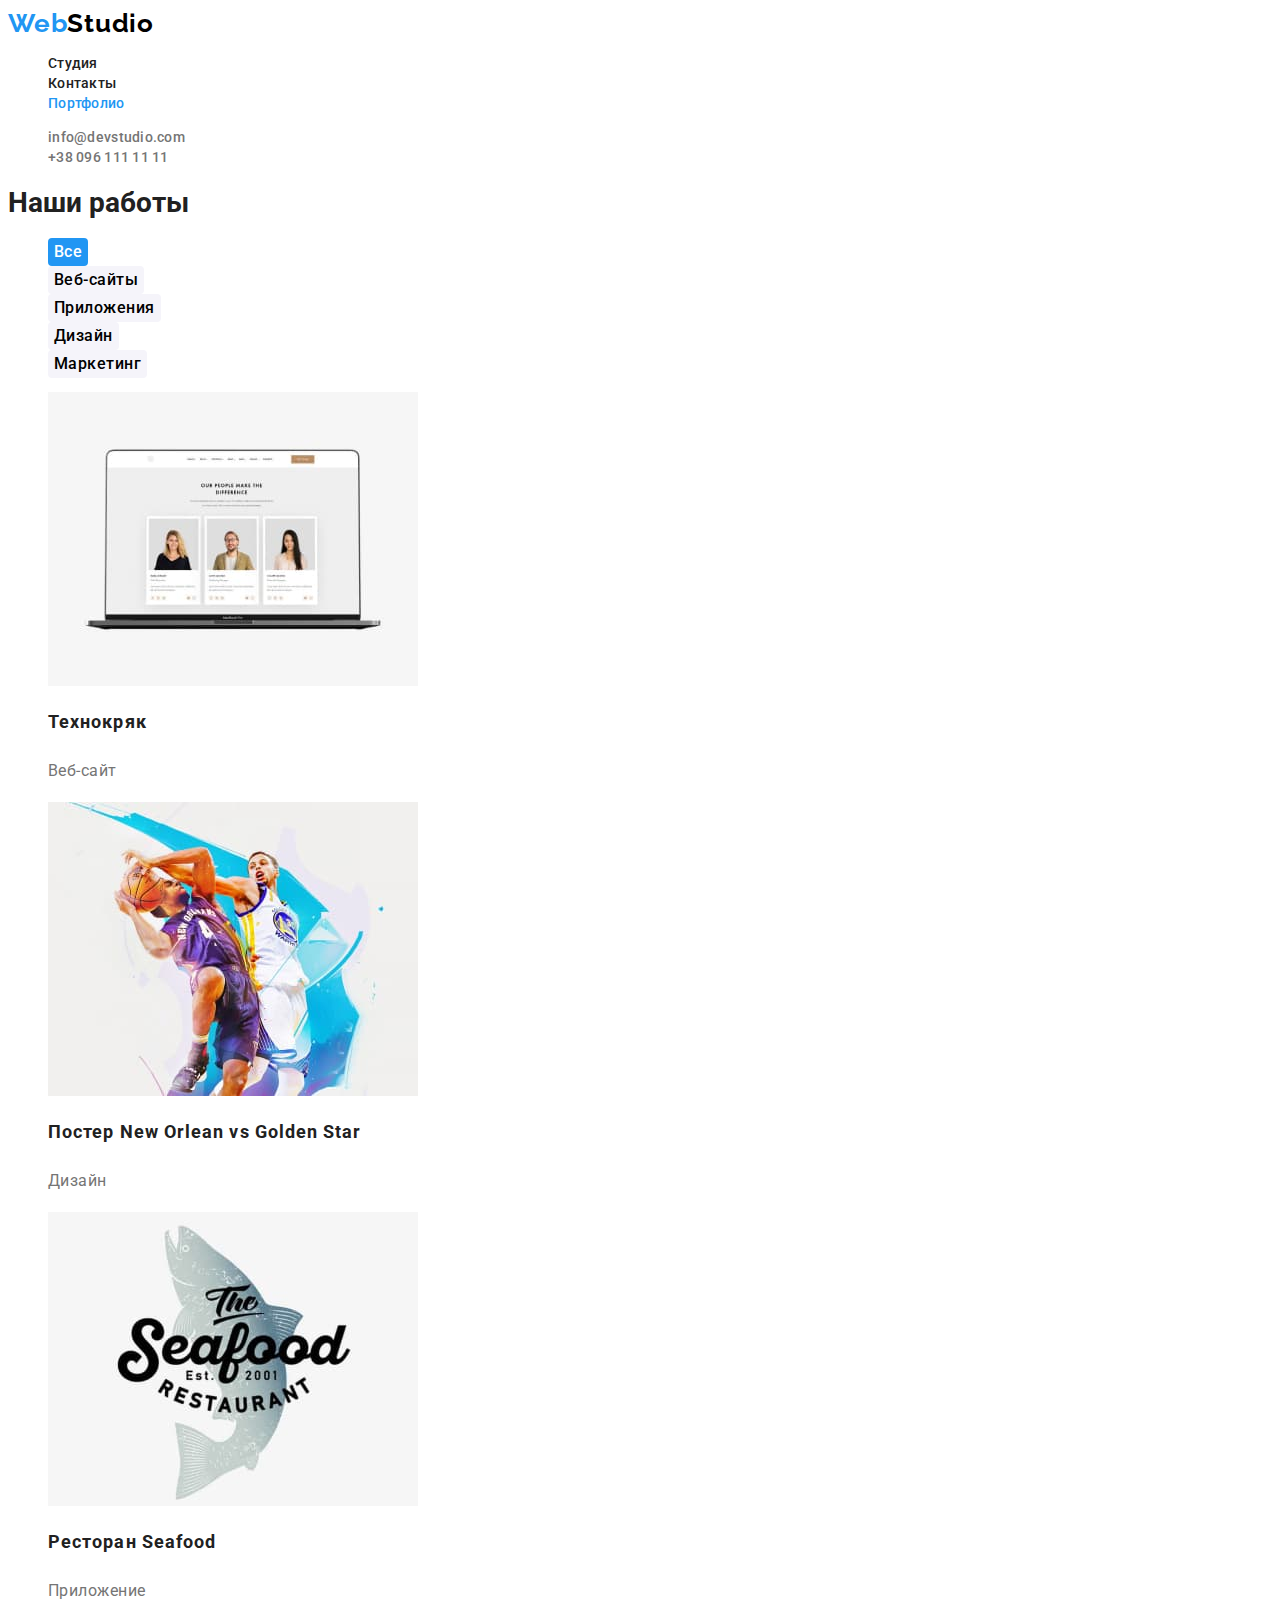
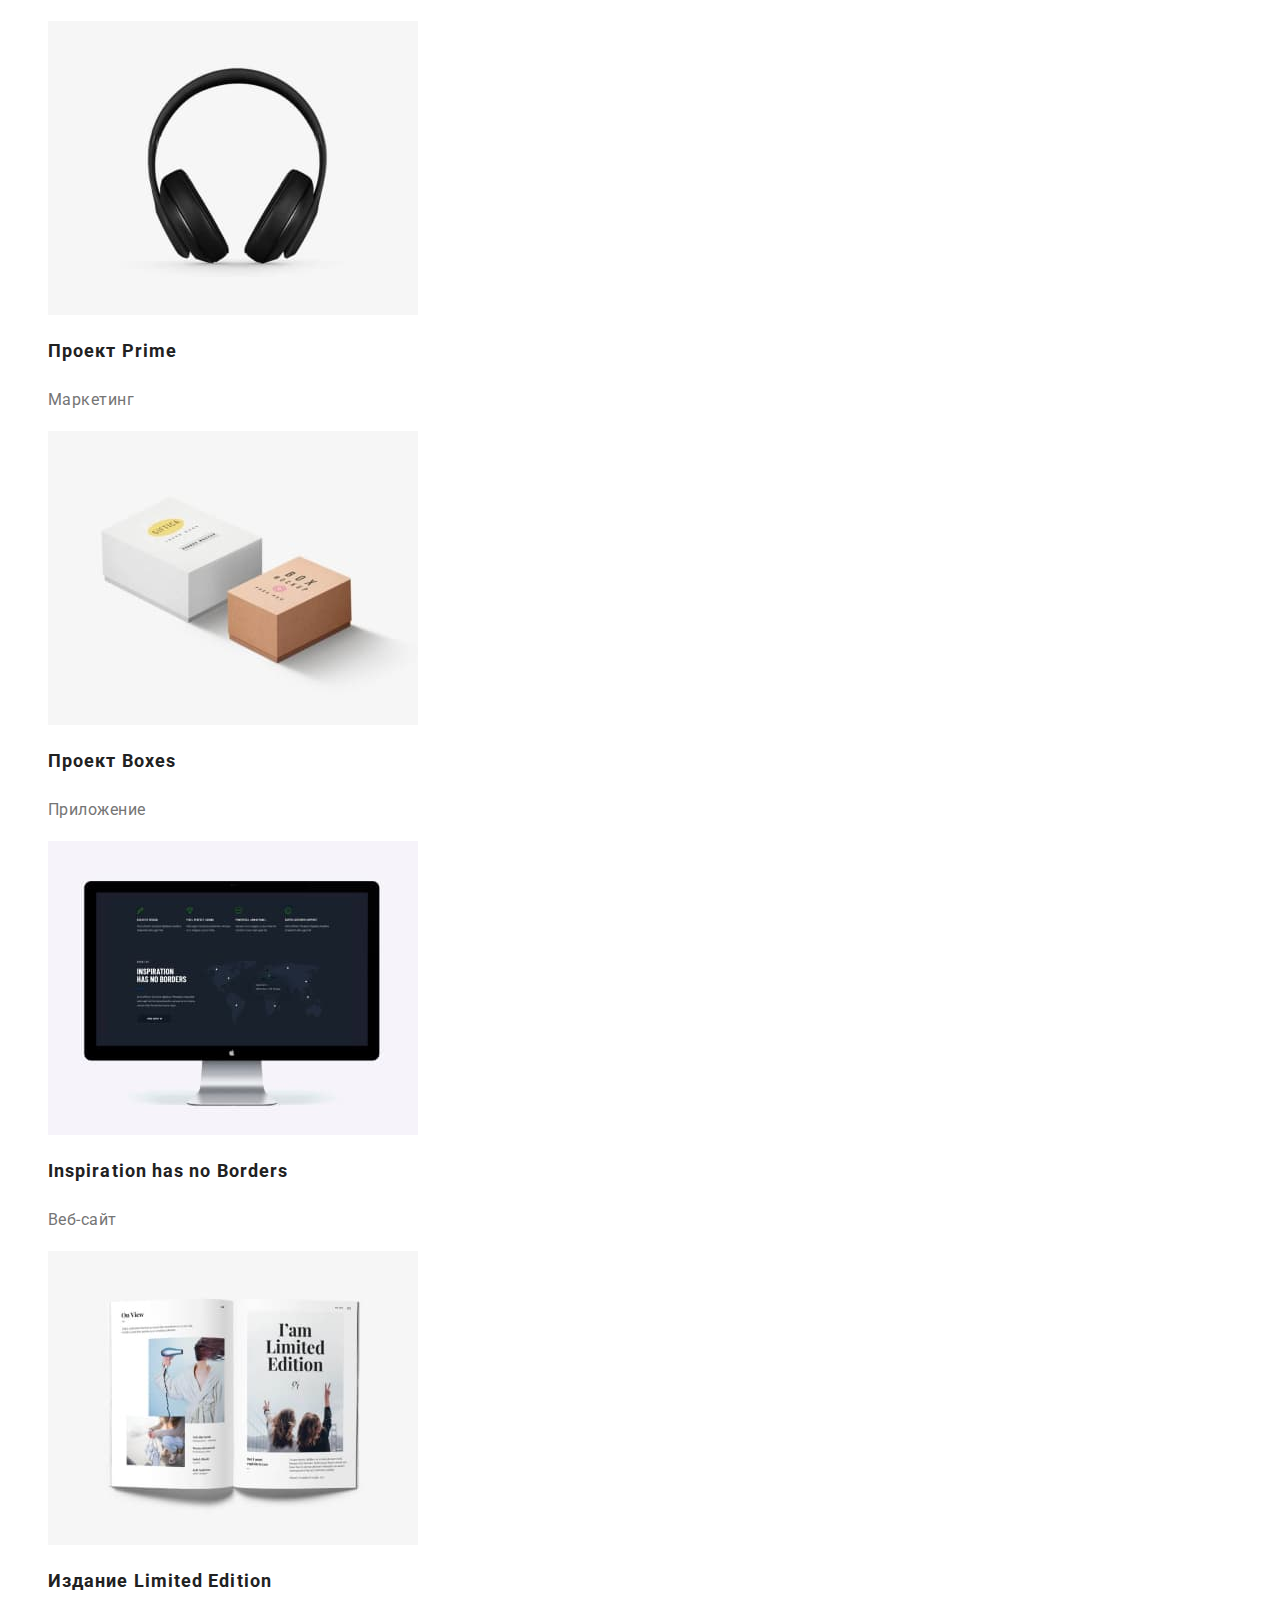
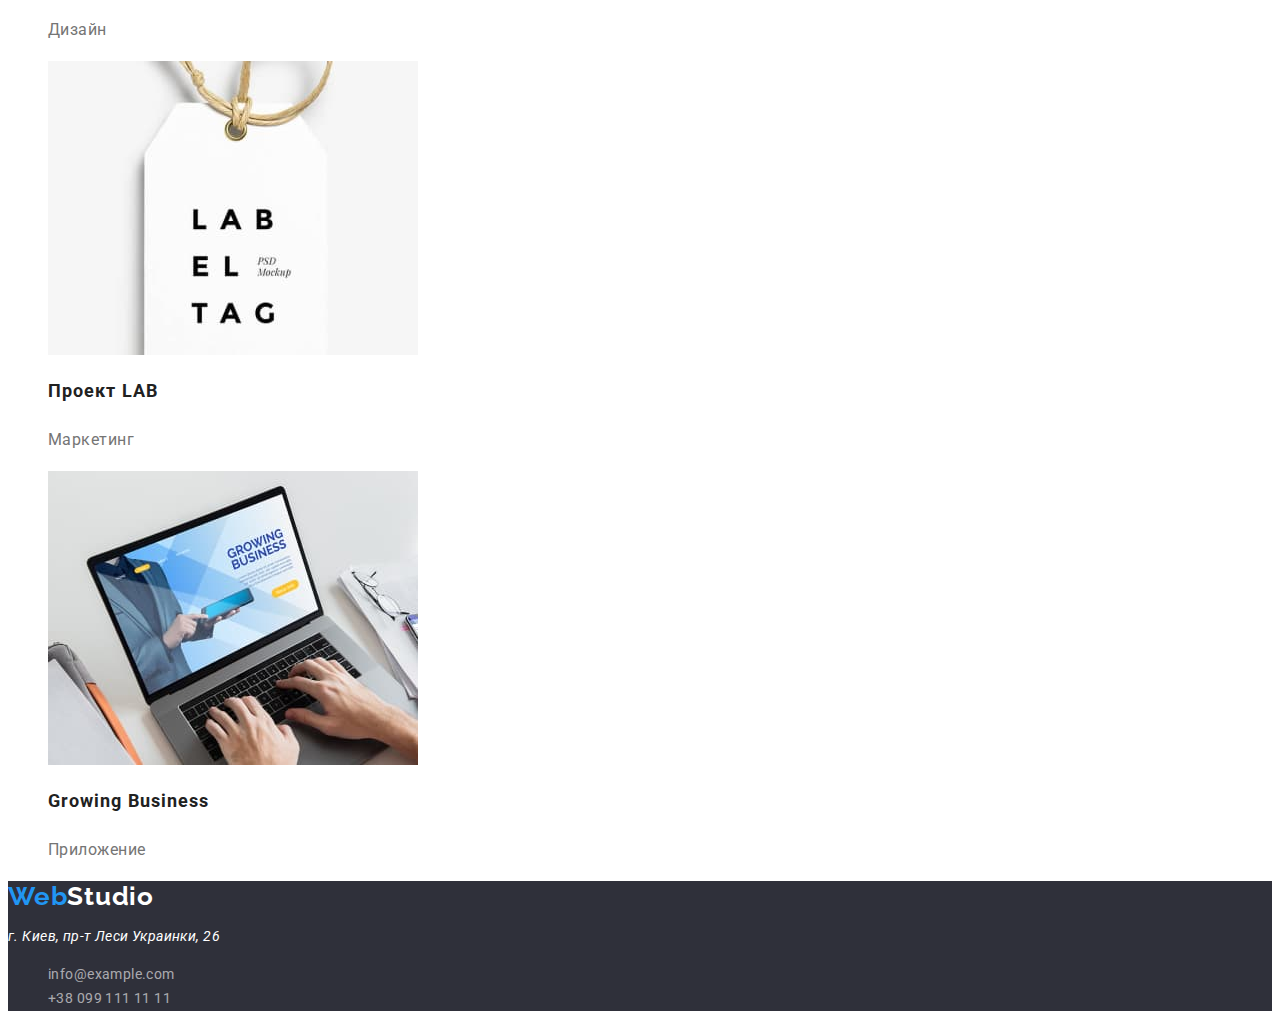
==== commit 0752291c: "Вносит доработки после проверки" ====
--- a/portfolio.html
+++ b/portfolio.html
@@ -16,92 +16,94 @@
 <body>
     <header>
         <nav>
-            <a href="">
-                <span class="logo">Web</span><span class="logopart1">Studio</span>
+            <a href="" class="logo">Web<span class="logopart1">Studio</span>
             </a>
-            <ul class="site-nav">
-                <li><a href="./index.html" class="link">Студия</a></li>
-                <li><a href="./portfolio.html" class="link current">Портфолио</a></li>
-                <li><a href="" class="link">Контакты</a></li>
+            <ul class="nav">
+                <li class="nav-item"><a href="./index.html" class="nav-link">Студия</a></li>
+                <li class="nav-item"><a href="" class="nav-link">Контакты</a></li>
+                <li class="nav-item"><a href="./portfolio.html" class="nav-link current">Портфолио</a></li>
             </ul>
         </nav>
-        <ul class="contacts">
-            <li><a href="mailto:info@devstudio.com" class="contacts-item">info@devstudio.com</a></li>
-            <li><a href="tel:+380961111111" class="contacts-item">+38 096 111 11 11</a></li>
+        <ul class="header-contacts">
+            <li class="header-contacts-item"><a href="mailto:info@devstudio.com"
+                    class="header-contacts-link">info@devstudio.com</a></li>
+            <li class="header-contacts-item"><a href="tel:+380961111111" class="header-contacts-link">+38 096 111 11 11</a></li>
         </ul>
 
     </header>
     <main>
-        <h1>Наши работы</h1>
-        <ul class="services">
-            <li><button type="button" class="link">Веб-сайты</button></li>
-            <li><button type="button" class="link">Приложения</button></li>
-            <li><button type="button" class="link">Все</button></li>
-            <li><button type="button" class="link">Дизайн</button></li>
-            <li><button type="button" class="link">Маркетинг</button></li>
-        </ul>
-        <section class="projects">
-            <ul class="projects-list">
+        
+        <section class="portfolio">
+            <h1>Наши работы</h1>
+            <ul class="portfolio-filter">
+                <li><button type="button" class="portfolio-link current">Все</button></li>
+                <li><button type="button" class="portfolio-link">Веб-сайты</button></li>
+                <li><button type="button" class="portfolio-link">Приложения</button></li>
+                <li><button type="button" class="portfolio-link">Дизайн</button></li>
+                <li><button type="button" class="portfolio-link">Маркетинг</button></li>
+            </ul>
+            <ul class="portfolio-list">
                 <li>
                     <img src="./images/img-1.jpg" alt="Изображение сайта на мониторе" width="370" height="294">
-                    <h2 class="projects-title">Технокряк</h2>
-                    <p class="projects-item">Веб-сайт</p>
+                    <h2 class="portfolio-title">Технокряк</h2>
+                    <p class="portfolio-item">Веб-сайт</p>
                 </li>
                 <li>
                     <img src="./images/img-2.jpg" alt="Два баскетболиста" width="370" height="294">
-                    <h2 class="projects-title">Постер <span lang="en">New Orlean vs Golden Star</span></h2>
-                    <p class="projects-item">Дизайн</p>
+                    <h2 class="portfolio-title">Постер <span lang="en">New Orlean vs Golden Star</span></h2>
+                    <p class="portfolio-item">Дизайн</p>
                 </li>
                 <li>
                     <img src="./images/img-3.jpg" alt="Логотип ресторана" width="370" height="294">
-                    <h2 class="projects-title">Ресторан <span lang="en">Seafood</span></h2>
-                    <p class="projects-item">Приложение</p>
+                    <h2 class="portfolio-title">Ресторан <span lang="en">Seafood</span></h2>
+                    <p class="portfolio-item">Приложение</p>
                 </li>
                 <li>
                     <img src="./images/img-4.jpg" alt="Наушники" width="370" height="294">
-                    <h2 class="projects-title">Проект <span lang="en">Prime</span></h2>
-                    <p class="projects-item">Маркетинг</p>
+                    <h2 class="portfolio-title">Проект <span lang="en">Prime</span></h2>
+                    <p class="portfolio-item">Маркетинг</p>
                 </li>
                 <li>
                     <img src="./images/img-5.jpg" alt="Две коробки из картона" width="370"
                         height="294">
-                    <h2 class="projects-title">Проект <span lang="en">Boxes</span></h2>
-                    <p class="projects-item">Приложение</p>
+                    <h2 class="portfolio-title">Проект <span lang="en">Boxes</span></h2>
+                    <p class="portfolio-item">Приложение</p>
                 </li>
                 <li>
                     <img src="./images/img-6.jpg" alt="Монитор компьютера" width="370" height="294">
-                    <h2 lang="en" class="projects-title">Inspiration has no Borders</h2>
-                    <p class="projects-item">Веб-сайт</p>
+                    <h2 lang="en" class="portfolio-title">Inspiration has no Borders</h2>
+                    <p class="portfolio-item">Веб-сайт</p>
                 </li>
                 <li>
                     <img src="./images/img-7.jpg" alt="Раскрытая книга" width="370" height="294">
-                    <h2 class="projects-title">Издание <span lang="en">Limited Edition</span></h2>
-                    <p class="projects-item">Дизайн</p>
+                    <h2 class="portfolio-title">Издание <span lang="en">Limited Edition</span></h2>
+                    <p class="portfolio-item">Дизайн</p>
                 </li>
                 <li>
                     <img src="./images/img-8.jpg" alt="Ярлык для одежды" width="370"
                         height="294">
-                    <h2 class="projects-title">Проект <span lang="en">LAB</span></h2>
-                    <p class="projects-item">Маркетинг</p>
+                    <h2 class="portfolio-title">Проект <span lang="en">LAB</span></h2>
+                    <p class="portfolio-item">Маркетинг</p>
                 </li>
                 <li>
                     <img src="./images/img-9.jpg" alt="Создание приложения на ноутбуке" width="370" height="294">
-                    <h2 lang="en" class="projects-title">Growing Business</h2>
-                    <p class="projects-item">Приложение</p>
+                    <h2 lang="en" class="portfolio-title">Growing Business</h2>
+                    <p class="portfolio-item">Приложение</p>
                 </li>
             </ul>
         </section>
     </main>
 
     <footer class="footer">
-        <a href="">
-            <span class="logo">Web</span><span class="logopart2">Studio</span>
+        <a href="" class="logo">Web<span class="logopart2">Studio</span>
         </a>
         <address>
-            <p class="city">г. Киев, пр-т Леси Украинки, 26</p>
-            <ul class="info">
-                <li><a href="mailto:info@example.com" class="item">info@example.com</a></li>
-                <li><a href="tel:+380991111111" class="item">+38 099 111 11 11</a></li>
+            <p class="street-address">г. Киев, пр-т Леси Украинки, 26</p>
+            <ul class="footer-contacts">
+                <li class="footer-contacts-item"><a href="mailto:info@example.com"
+                        class="footer-contacts-link">info@example.com</a></li>
+                <li class="footer-contacts-item"><a href="tel:+380991111111" class="footer-contacts-link">+38 099 111 11
+                        11</a></li>
             </ul>
     
         </address>
--- a/css/styles.css
+++ b/css/styles.css
@@ -3,17 +3,26 @@
   --paragraph-text-color: #757575; /*цвет параграфов*/
   --title-text-color: #212121; /*цвет заголовков*/
   --accent-color: #2196f3; /*цвет акцентов*/
-  --primary-white-color: #ffffff; /*цвет преимущественного*/
+  --primary-light-color: #ffffff; /*цвет преимущественного*/
   --adress-text-color: rgba(255, 255, 255, 0.6); /*цвет текста в футере*/
+  --logo-part1-color: #000000;
+  --bgc-team-color: #f5f4fa;
 }
 
 /* Сайт Студия */
 
 body {
-  background: #e5e5e5;
-  color: #212121;
-
+  color: var(--primary-text-color);
   font-family: Roboto, sans-serif;
+  font-size: 14px;
+}
+
+ul {
+  list-style: none;
+}
+
+a {
+  text-decoration: none;
 }
 
 /* Логотип */
@@ -28,7 +37,7 @@
 }
 
 .logopart1 {
-  color: #000000;
+  color: var(--logo-part1-color);
   font-family: Raleway, sans-serif;
   font-weight: 700;
   font-size: 26px;
@@ -37,7 +46,7 @@
 }
 
 .logopart2 {
-  color: var(--primary-white-color);
+  color: var(--primary-light-color);
   font-family: Raleway, sans-serif;
   font-weight: 700;
   font-size: 26px;
@@ -47,40 +56,42 @@
 
 /* site-nav*/
 
-.site-nav .link {
-  color: #212121;
-  font-weight: 500;
-  font-size: 14px;
+.nav .nav-link {
+  color: var(--title-text-color);
+  font-weight: 500;
   line-height: 1.43;
   letter-spacing: 0.02em;
 }
 
-.site-nav .link:hover,
-.site-nav .link:focus {
-  color: var(--accent-color);
-}
-
-.site-nav .link.current {
-  color: var(--accent-color);
-}
-
-.contacts .contacts-item {
-  color: var(--paragraph-text-color);
-  font-weight: 500;
-  font-size: 14px;
+.nav .nav-link:hover,
+.nav .nav-link:focus {
+  color: var(--accent-color);
+}
+
+.nav .nav-link.current {
+  color: var(--accent-color);
+}
+
+.header-contacts-link {
+  color: var(--paragraph-text-color);
+  font-weight: 500;
   line-height: 1.43;
   letter-spacing: 0.02em;
 }
 
-.contacts .contacts-item:hover,
-.contacts .contacts-item:focus {
+.header-contacts-link:hover,
+.header-contacts-link:focus {
   color: var(--accent-color);
 }
 
 /*Hero*/
 
+.hero {
+  background-color: #2f303a;
+}
+
 .hero-title {
-  color: var(--primary-white-color);
+  color: var(--primary-light-color);
   font-weight: 900;
   font-size: 44px;
   line-height: 1.36;
@@ -91,19 +102,30 @@
 
 .btn {
   background-color: var(--accent-color);
-  color: var(--primary-white-color);
+  color: var(--primary-light-color);
+  font-family: Roboto;
   font-weight: 700;
   font-size: 16px;
   line-height: 1.88;
   text-align: center;
   letter-spacing: 0.06em;
+
+  cursor: pointer;
+
+  border: none;
+  border-radius: 4px;
+}
+
+.btn:hover,
+.btn:focus {
+  background-color: #188ce8;
+  color: var(--primary-light-color);
 }
 
 /*Section*/
 
 .section-title {
   font-weight: 700;
-  font-size: 14px;
   line-height: 1.43;
   letter-spacing: 0.03em;
   text-transform: uppercase;
@@ -112,7 +134,6 @@
 .section .paragraph {
   color: var(--paragraph-text-color);
   font-weight: 400;
-  font-size: 14px;
   line-height: 1.71;
   letter-spacing: 0.03em;
 }
@@ -126,10 +147,10 @@
 }
 
 .team {
-  background-color: #f5f4fa;
-}
-
-.name {
+  background-color: var(--bgc-team-color);
+}
+
+.team-name {
   font-weight: 500;
   font-size: 16px;
   line-height: 1.19;
@@ -150,33 +171,63 @@
   background-color: #2f303a;
 }
 
-.city {
-  color: var(--primary-white-color);
-  font-weight: 400;
-  font-size: 14px;
+.street-address {
+  color: var(--primary-light-color);
+  font-weight: 400;
   line-height: 1.71;
   letter-spacing: 0.03em;
 }
 
-.info .item {
+.footer-contacts-link {
   color: rgba(255, 255, 255, 0.6);
-
-  font-weight: 400;
-  font-size: 14px;
+  font-style: normal;
+  font-weight: 400;
   line-height: 1.71;
   letter-spacing: 0.03em;
 }
 
+.footer-contacts-link:hover,
+.footer-contacts-link:focus {
+  color: var(--accent-color);
+}
+
 /* Сайт Портфолио */
 
-.projects-title {
+.portfolio-link {
+  cursor: pointer;
+
+  background-color: var(--bgc-team-color);
+  font-family: Roboto;
+  font-style: normal;
+  font-weight: 500;
+  font-size: 16px;
+  line-height: 1.63;
+  text-align: center;
+  letter-spacing: 0.03em;
+
+  border: none;
+  border-radius: 4px;
+}
+
+.portfolio-link:hover,
+.portfolio-link:focus {
+  background-color: var(--accent-color);
+  color: var(--primary-light-color);
+}
+
+.portfolio-link.current {
+  color: var(--primary-light-color);
+  background-color: var(--accent-color);
+}
+
+.portfolio-title {
   font-weight: 700;
   font-size: 18px;
   line-height: 2;
   letter-spacing: 0.06em;
 }
 
-.projects-item {
+.portfolio-item {
   color: var(--paragraph-text-color);
   font-weight: 400;
   font-size: 16px;
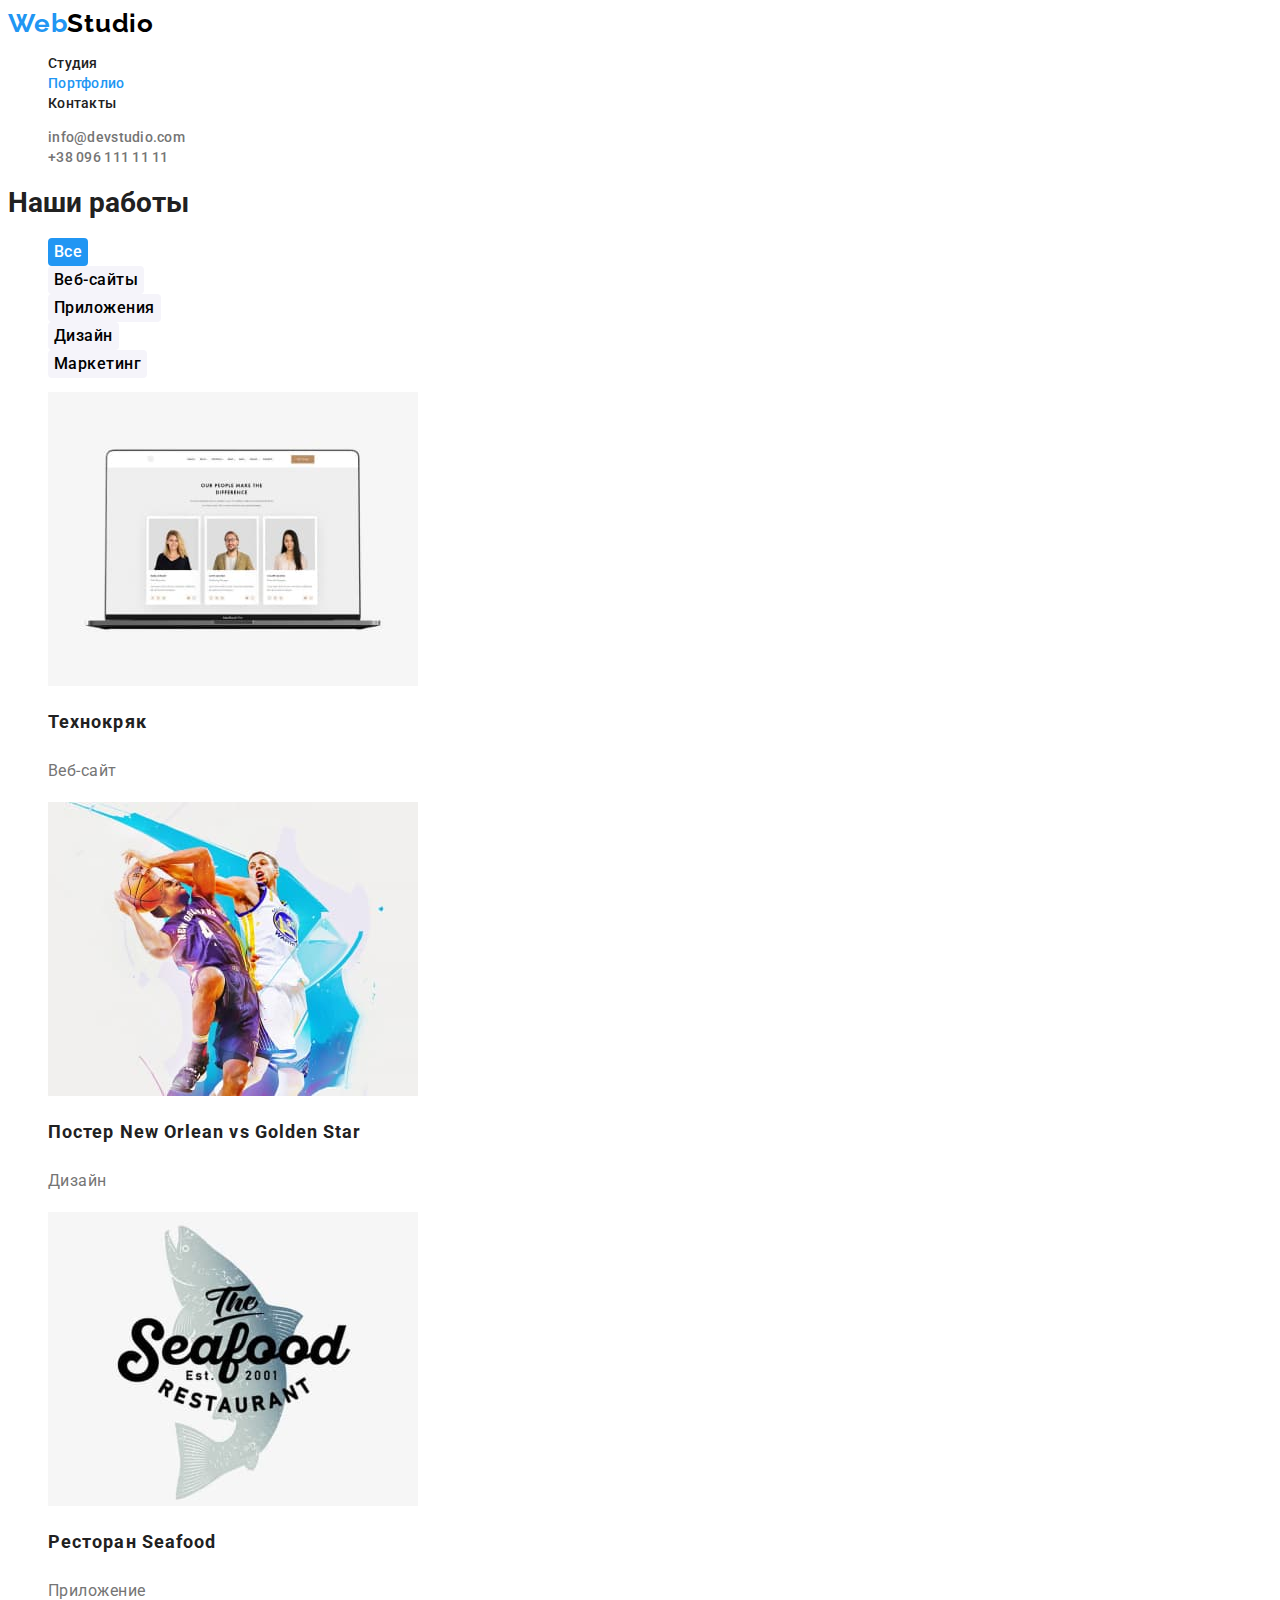
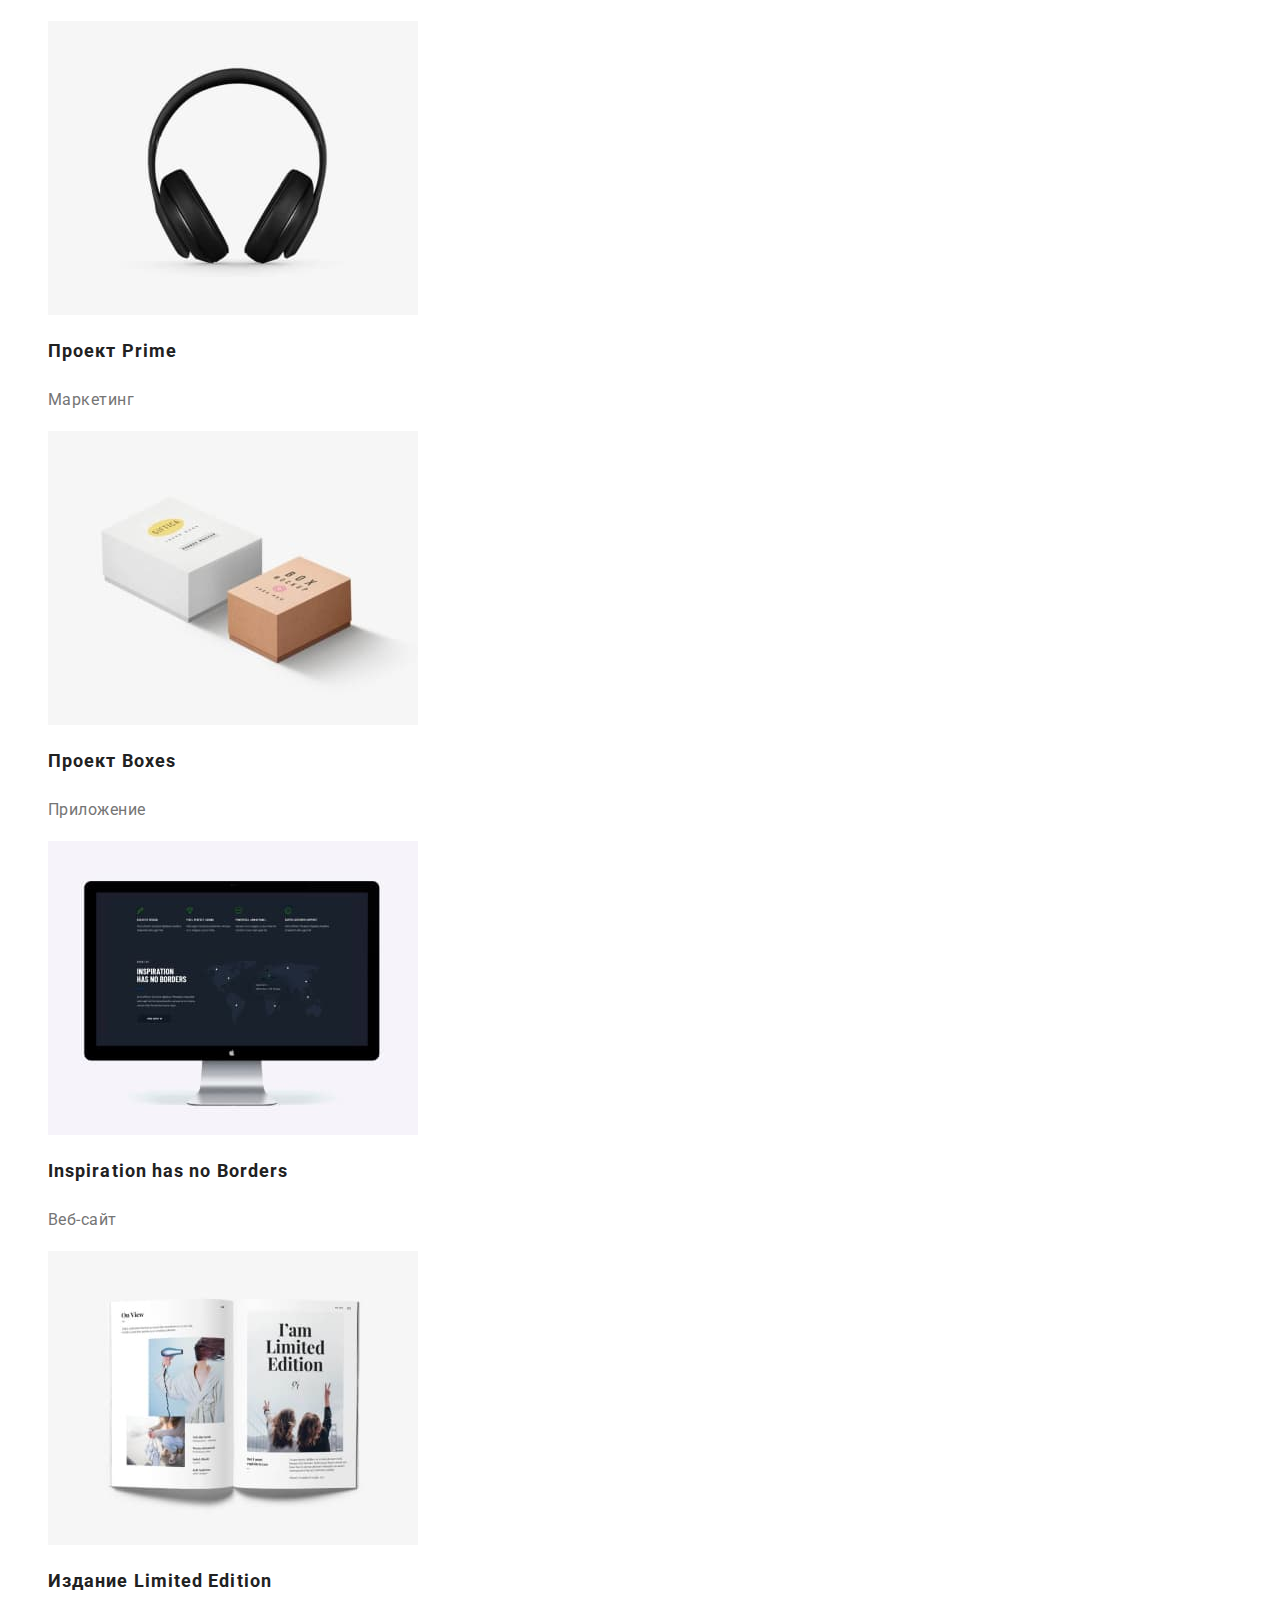
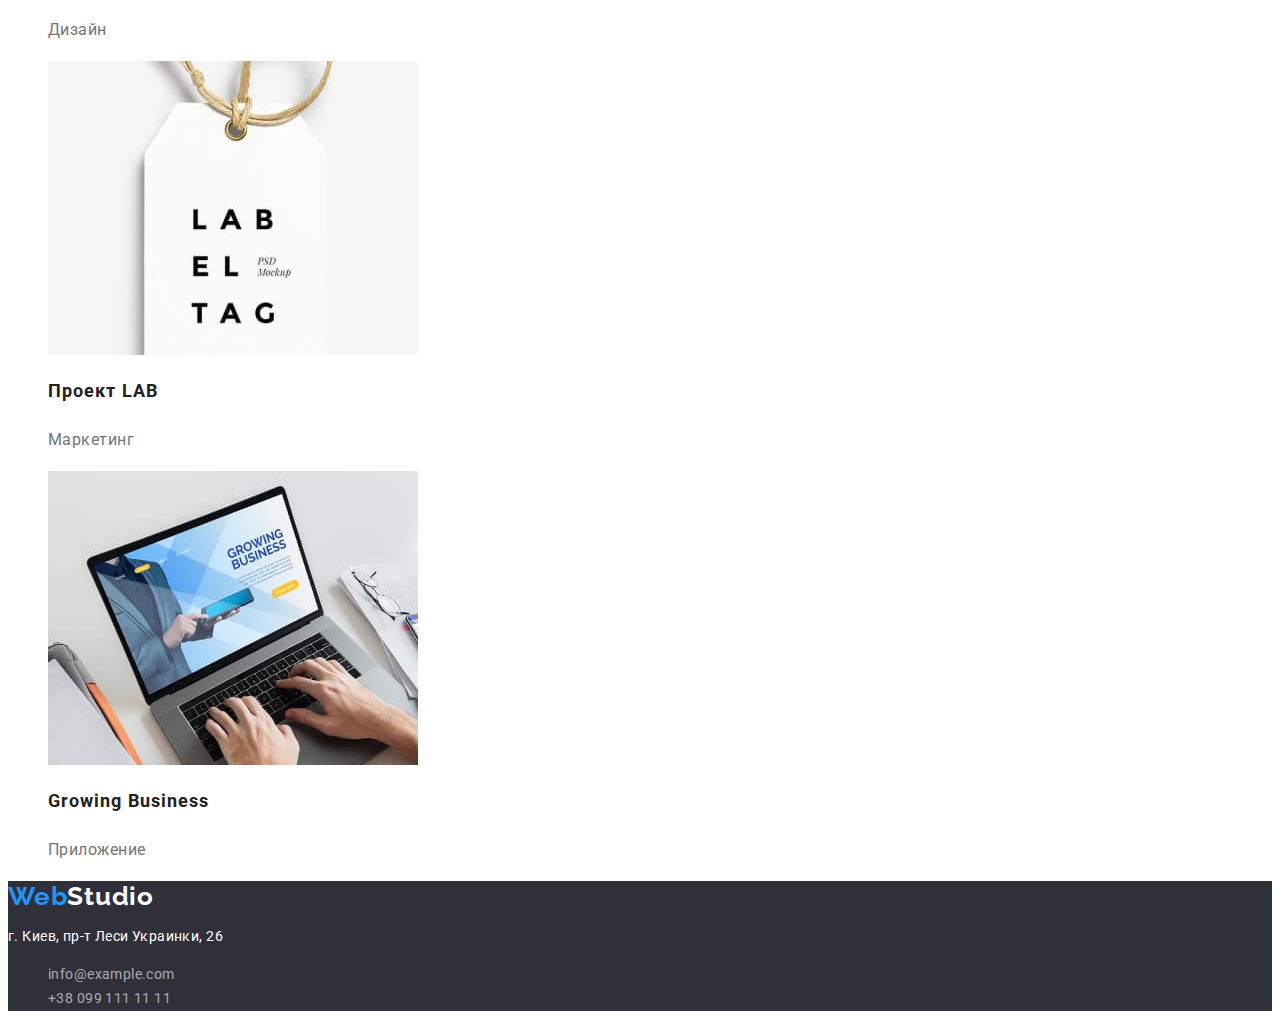
==== commit 733ebbad: "Дорабатывает мелочи" ====
--- a/portfolio.html
+++ b/portfolio.html
@@ -20,8 +20,8 @@
             </a>
             <ul class="nav">
                 <li class="nav-item"><a href="./index.html" class="nav-link">Студия</a></li>
+                <li class="nav-item"><a href="./portfolio.html" class="nav-link current">Портфолио</a></li>
                 <li class="nav-item"><a href="" class="nav-link">Контакты</a></li>
-                <li class="nav-item"><a href="./portfolio.html" class="nav-link current">Портфолио</a></li>
             </ul>
         </nav>
         <ul class="header-contacts">
--- a/css/styles.css
+++ b/css/styles.css
@@ -103,7 +103,7 @@
 .btn {
   background-color: var(--accent-color);
   color: var(--primary-light-color);
-  font-family: Roboto;
+  font-family: Roboto, sans-serif;
   font-weight: 700;
   font-size: 16px;
   line-height: 1.88;
@@ -173,6 +173,7 @@
 
 .street-address {
   color: var(--primary-light-color);
+  font-style: normal;
   font-weight: 400;
   line-height: 1.71;
   letter-spacing: 0.03em;
@@ -197,7 +198,7 @@
   cursor: pointer;
 
   background-color: var(--bgc-team-color);
-  font-family: Roboto;
+  font-family: Roboto, sans-serif;
   font-style: normal;
   font-weight: 500;
   font-size: 16px;
